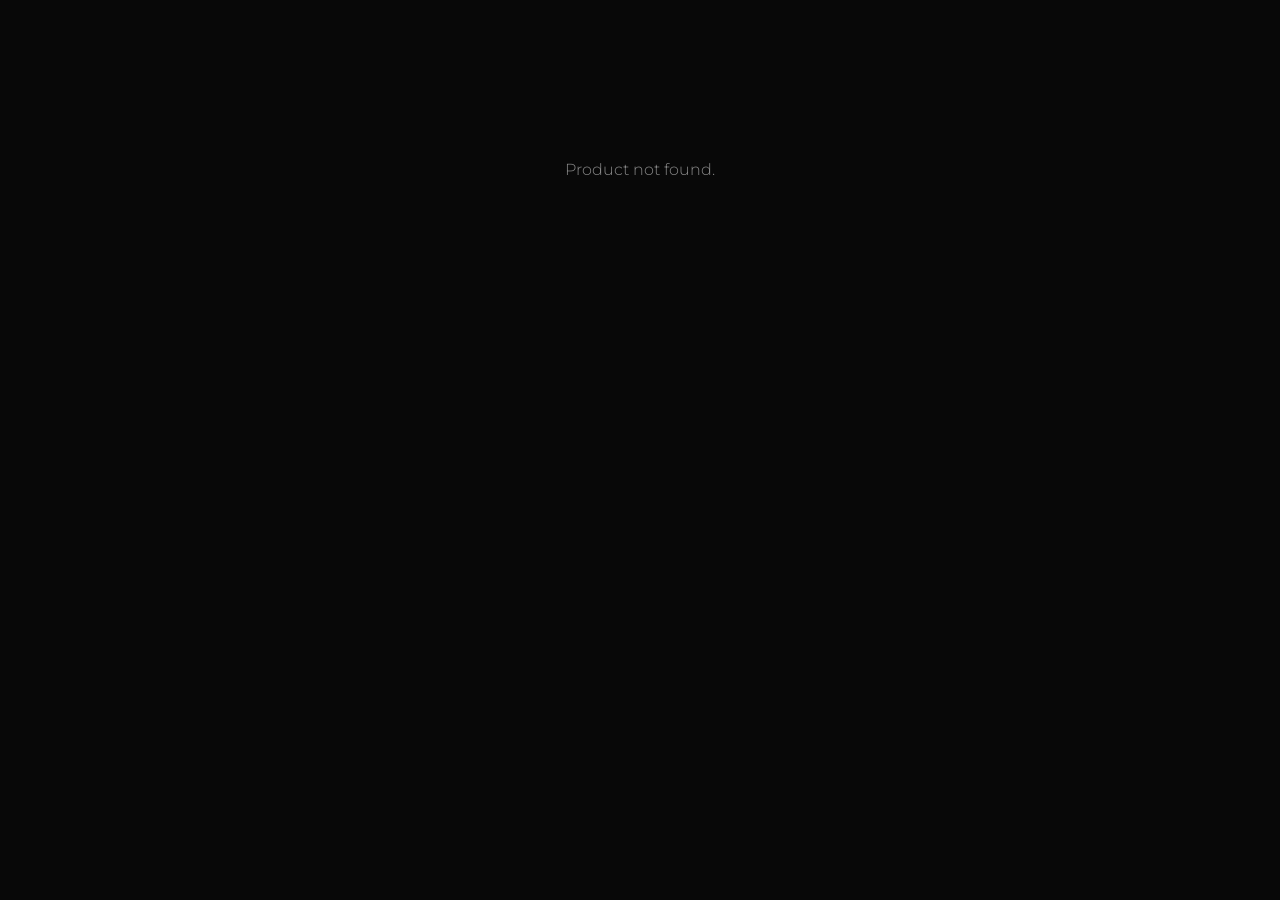
==== cart.html @ c401d579 "Initial commit: Élixir Du Lin e-commerce site" ====
<!DOCTYPE html>
<html lang="en">
<head>
  <meta charset="UTF-8" />
  <meta name="viewport" content="width=device-width, initial-scale=1.0" />
  <title>Cart — Élixir Du Lin</title>
  <link rel="stylesheet" href="css/style.css" />
</head>
<body>

  <!-- NAVBAR -->
  <nav>
    <a href="index.html" class="nav-logo">
      <svg class="logo-svg" viewBox="0 0 188 66" xmlns="http://www.w3.org/2000/svg">
        <rect x="1.5" y="1.5" width="185" height="63" fill="none" stroke="#c9a96e" stroke-width="0.7" opacity="0.6"/>
        <line x1="1.5" y1="1.5" x2="12" y2="1.5" stroke="#c9a96e" stroke-width="1.4"/>
        <line x1="1.5" y1="1.5" x2="1.5" y2="12" stroke="#c9a96e" stroke-width="1.4"/>
        <line x1="186.5" y1="1.5" x2="176" y2="1.5" stroke="#c9a96e" stroke-width="1.4"/>
        <line x1="186.5" y1="1.5" x2="186.5" y2="12" stroke="#c9a96e" stroke-width="1.4"/>
        <line x1="1.5" y1="64.5" x2="12" y2="64.5" stroke="#c9a96e" stroke-width="1.4"/>
        <line x1="1.5" y1="64.5" x2="1.5" y2="54" stroke="#c9a96e" stroke-width="1.4"/>
        <line x1="186.5" y1="64.5" x2="176" y2="64.5" stroke="#c9a96e" stroke-width="1.4"/>
        <line x1="186.5" y1="64.5" x2="186.5" y2="54" stroke="#c9a96e" stroke-width="1.4"/>
        <text font-family="Cormorant Garamond, Georgia, serif" font-weight="700" font-size="52" fill="#c9a96e" x="16" y="51">ÉDL</text>
      </svg>
    </a>

    <ul class="nav-links">
      <li><a href="index.html">Home</a></li>
      <li><a href="shop.html">Collection</a></li>
      <li><a href="index.html#about">About</a></li>
    </ul>

    <div class="nav-right">
      <a href="cart.html" class="cart-icon" aria-label="Cart">
        <svg viewBox="0 0 24 24"><path d="M6 2L3 6v14a2 2 0 002 2h14a2 2 0 002-2V6l-3-4z"/><line x1="3" y1="6" x2="21" y2="6"/><path d="M16 10a4 4 0 01-8 0"/></svg>
        <span class="cart-count">0</span>
      </a>
    </div>
  </nav>

  <!-- CART -->
  <div class="cart-page">
    <div class="cart-header">
      <p class="hero-eyebrow">Élixir Du Lin</p>
      <h1>Your Cart</h1>
    </div>
    <div class="cart-layout">
      <!-- Populated by JS -->
    </div>
  </div>

  <!-- FOOTER -->
  <footer>
    <div class="footer-top">
      <div class="footer-brand">
        <svg viewBox="0 0 188 66" xmlns="http://www.w3.org/2000/svg" width="120">
          <rect x="1.5" y="1.5" width="185" height="63" fill="none" stroke="#c9a96e" stroke-width="0.7" opacity="0.5"/>
          <line x1="1.5" y1="1.5" x2="10" y2="1.5" stroke="#c9a96e" stroke-width="1.2"/>
          <line x1="1.5" y1="1.5" x2="1.5" y2="10" stroke="#c9a96e" stroke-width="1.2"/>
          <line x1="186.5" y1="1.5" x2="178" y2="1.5" stroke="#c9a96e" stroke-width="1.2"/>
          <line x1="186.5" y1="1.5" x2="186.5" y2="10" stroke="#c9a96e" stroke-width="1.2"/>
          <line x1="1.5" y1="64.5" x2="10" y2="64.5" stroke="#c9a96e" stroke-width="1.2"/>
          <line x1="1.5" y1="64.5" x2="1.5" y2="56" stroke="#c9a96e" stroke-width="1.2"/>
          <line x1="186.5" y1="64.5" x2="178" y2="64.5" stroke="#c9a96e" stroke-width="1.2"/>
          <line x1="186.5" y1="64.5" x2="186.5" y2="56" stroke="#c9a96e" stroke-width="1.2"/>
          <text font-family="Cormorant Garamond, Georgia, serif" font-weight="700" font-size="52" fill="#c9a96e" x="16" y="51">ÉDL</text>
        </svg>
        <p>Luxury-inspired dryer sheets crafted for those who believe every detail matters.</p>
      </div>
      <div class="footer-col">
        <h4>Collection</h4>
        <ul>
          <li><a href="shop.html">All Scents</a></li>
          <li><a href="shop.html">Woody &amp; Aromatic</a></li>
          <li><a href="shop.html">Floral</a></li>
          <li><a href="shop.html">Oriental</a></li>
        </ul>
      </div>
      <div class="footer-col">
        <h4>Information</h4>
        <ul>
          <li><a href="index.html#about">Our Story</a></li>
          <li><a href="#">Ingredients</a></li>
          <li><a href="#">Sustainability</a></li>
          <li><a href="#">FAQ</a></li>
        </ul>
      </div>
      <div class="footer-col">
        <h4>Support</h4>
        <ul>
          <li><a href="#">Contact Us</a></li>
          <li><a href="#">Shipping Policy</a></li>
          <li><a href="#">Returns</a></li>
          <li><a href="#">Privacy Policy</a></li>
        </ul>
      </div>
    </div>
    <div class="footer-bottom">
      <p>&copy; 2025 Élixir Du Lin. All rights reserved.</p>
      <p>Designed with intent.</p>
    </div>
  </footer>

  <script src="js/main.js"></script>
</body>
</html>
---- css/style.css ----
@import url('https://fonts.googleapis.com/css2?family=Cormorant+Garamond:ital,wght@0,300;0,400;0,500;0,600;0,700;1,300;1,400;1,500&family=Montserrat:wght@300;400;500;600&display=swap');

*, *::before, *::after {
  box-sizing: border-box;
  margin: 0;
  padding: 0;
}

:root {
  --black:      #080808;
  --surface:    #0f0f0f;
  --card:       #141414;
  --card-hover: #1a1a1a;
  --border:     #252522;
  --gold:       #c9a96e;
  --gold-light: #e0c98a;
  --gold-dark:  #9e7840;
  --white:      #f0ede8;
  --muted:      #888880;
  --muted-2:    #4a4a46;
}

html { scroll-behavior: smooth; }

body {
  background-color: var(--black);
  color: var(--white);
  font-family: 'Montserrat', sans-serif;
  font-weight: 300;
  -webkit-font-smoothing: antialiased;
  overflow-x: hidden;
}

h1, h2, h3, h4 {
  font-family: 'Cormorant Garamond', serif;
  font-weight: 500;
  letter-spacing: 0.02em;
}

/* ========================
   NAVBAR
======================== */
nav {
  position: fixed;
  top: 0;
  left: 0;
  right: 0;
  z-index: 100;
  display: flex;
  align-items: center;
  justify-content: space-between;
  padding: 1.75rem 4rem;
  background: transparent;
  transition: background 0.4s ease, padding 0.4s ease, border-color 0.4s ease;
  border-bottom: 1px solid transparent;
}

nav.scrolled {
  background: rgba(8, 8, 8, 0.96);
  backdrop-filter: blur(16px);
  -webkit-backdrop-filter: blur(16px);
  padding: 1.1rem 4rem;
  border-bottom-color: var(--border);
}

.nav-logo {
  display: flex;
  align-items: center;
  text-decoration: none;
}

.logo-svg {
  height: 44px;
  width: auto;
  display: block;
}

.nav-links {
  display: flex;
  gap: 2.5rem;
  list-style: none;
  position: absolute;
  left: 50%;
  transform: translateX(-50%);
}

.nav-links a {
  text-decoration: none;
  color: var(--muted);
  font-size: 0.65rem;
  font-weight: 500;
  letter-spacing: 0.22em;
  text-transform: uppercase;
  transition: color 0.3s ease;
}

.nav-links a:hover,
.nav-links a.active {
  color: var(--gold);
}

.nav-right {
  display: flex;
  align-items: center;
  gap: 1.5rem;
}

.cart-icon {
  position: relative;
  cursor: pointer;
  color: var(--muted);
  transition: color 0.3s ease;
  text-decoration: none;
  display: flex;
  align-items: center;
}

.cart-icon:hover { color: var(--gold); }

.cart-icon svg {
  width: 20px;
  height: 20px;
  stroke: currentColor;
  fill: none;
  stroke-width: 1.5;
  stroke-linecap: round;
  stroke-linejoin: round;
}

.cart-count {
  position: absolute;
  top: -7px;
  right: -9px;
  background: var(--gold);
  color: var(--black);
  font-size: 0.5rem;
  font-weight: 700;
  width: 16px;
  height: 16px;
  border-radius: 50%;
  display: none;
  align-items: center;
  justify-content: center;
  font-family: 'Montserrat', sans-serif;
}

.cart-count.visible { display: flex; }

/* ========================
   HERO
======================== */
.hero {
  height: 100vh;
  display: flex;
  flex-direction: column;
  align-items: center;
  justify-content: center;
  position: relative;
  overflow: hidden;
  text-align: center;
}

.hero-bg {
  position: absolute;
  inset: 0;
  background:
    radial-gradient(ellipse at 15% 50%, rgba(201, 169, 110, 0.07) 0%, transparent 55%),
    radial-gradient(ellipse at 85% 20%, rgba(201, 169, 110, 0.05) 0%, transparent 50%),
    radial-gradient(ellipse at 50% 95%, rgba(201, 169, 110, 0.04) 0%, transparent 55%);
  animation: breathe 10s ease-in-out infinite alternate;
}

@keyframes breathe {
  from { opacity: 0.5; }
  to   { opacity: 1; }
}

.hero-line-top,
.hero-line-bottom {
  position: absolute;
  left: 50%;
  transform: translateX(-50%);
  width: 1px;
  opacity: 0.25;
}

.hero-line-top {
  top: 0;
  height: 28%;
  background: linear-gradient(to bottom, transparent, var(--gold));
}

.hero-line-bottom {
  bottom: 0;
  height: 28%;
  background: linear-gradient(to top, transparent, var(--gold));
}

.hero-content {
  position: relative;
  z-index: 2;
  max-width: 900px;
  padding: 0 2rem;
}

.hero-eyebrow {
  font-size: 0.6rem;
  letter-spacing: 0.45em;
  text-transform: uppercase;
  color: var(--gold);
  margin-bottom: 2.5rem;
  font-family: 'Montserrat', sans-serif;
  font-weight: 400;
}

.hero-title {
  font-family: 'Cormorant Garamond', serif;
  font-size: clamp(4.5rem, 11vw, 9rem);
  font-weight: 300;
  line-height: 0.88;
  letter-spacing: -0.01em;
  margin-bottom: 2.5rem;
  color: var(--white);
}

.hero-title em {
  display: block;
  font-style: italic;
  color: var(--gold);
  font-weight: 300;
}

.hero-divider {
  width: 50px;
  height: 1px;
  background: var(--gold);
  margin: 0 auto 2.5rem;
  opacity: 0.5;
}

.hero-subtitle {
  font-size: 0.68rem;
  letter-spacing: 0.28em;
  text-transform: uppercase;
  color: var(--muted);
  margin-bottom: 3rem;
  line-height: 2.2;
}

.btn-primary {
  display: inline-block;
  padding: 1rem 3.5rem;
  border: 1px solid var(--gold);
  color: var(--gold);
  text-decoration: none;
  font-size: 0.6rem;
  letter-spacing: 0.32em;
  text-transform: uppercase;
  font-family: 'Montserrat', sans-serif;
  font-weight: 500;
  transition: color 0.4s ease;
  position: relative;
  overflow: hidden;
}

.btn-primary::before {
  content: '';
  position: absolute;
  inset: 0;
  background: var(--gold);
  transform: translateX(-101%);
  transition: transform 0.4s ease;
  z-index: 0;
}

.btn-primary:hover { color: var(--black); }
.btn-primary:hover::before { transform: translateX(0); }

.btn-primary span,
.btn-secondary span {
  position: relative;
  z-index: 1;
}

.btn-secondary {
  display: inline-block;
  padding: 1rem 3.5rem;
  background: var(--gold);
  color: var(--black);
  text-decoration: none;
  font-size: 0.6rem;
  letter-spacing: 0.32em;
  text-transform: uppercase;
  font-family: 'Montserrat', sans-serif;
  font-weight: 600;
  transition: background 0.3s ease;
  position: relative;
  overflow: hidden;
}

.btn-secondary:hover { background: var(--gold-light); }

.hero-scroll {
  position: absolute;
  bottom: 2.5rem;
  left: 50%;
  transform: translateX(-50%);
  display: flex;
  flex-direction: column;
  align-items: center;
  gap: 0.75rem;
  color: var(--muted-2);
  font-size: 0.55rem;
  letter-spacing: 0.3em;
  text-transform: uppercase;
}

.hero-scroll-line {
  width: 1px;
  height: 36px;
  background: linear-gradient(to bottom, var(--muted-2), transparent);
  animation: scrollDown 2.2s ease-in-out infinite;
}

@keyframes scrollDown {
  0%, 100% { transform: scaleY(1); opacity: 1; }
  50%       { transform: scaleY(0.4); opacity: 0.2; }
}

/* ========================
   MARQUEE STRIP
======================== */
.marquee-section {
  padding: 2rem 0;
  border-top: 1px solid var(--border);
  border-bottom: 1px solid var(--border);
  overflow: hidden;
  background: var(--surface);
}

.marquee-track {
  display: flex;
  animation: marquee 24s linear infinite;
  width: max-content;
}

.marquee-item {
  display: flex;
  align-items: center;
  gap: 3rem;
  padding: 0 3rem;
  font-family: 'Cormorant Garamond', serif;
  font-size: 0.72rem;
  letter-spacing: 0.38em;
  text-transform: uppercase;
  color: var(--muted-2);
  white-space: nowrap;
}

.marquee-dot {
  color: var(--gold);
  font-size: 0.4rem;
  flex-shrink: 0;
}

@keyframes marquee {
  from { transform: translateX(0); }
  to   { transform: translateX(-50%); }
}

/* ========================
   SECTIONS
======================== */
section { padding: 8rem 4rem; }

.section-header {
  text-align: center;
  margin-bottom: 5rem;
}

.section-eyebrow {
  display: block;
  font-size: 0.6rem;
  letter-spacing: 0.42em;
  text-transform: uppercase;
  color: var(--gold);
  margin-bottom: 1.5rem;
  font-family: 'Montserrat', sans-serif;
}

.section-title {
  font-family: 'Cormorant Garamond', serif;
  font-size: clamp(2.5rem, 5vw, 4rem);
  font-weight: 400;
  color: var(--white);
  line-height: 1.1;
  margin-bottom: 1.5rem;
}

.section-subtitle {
  color: var(--muted);
  font-size: 0.75rem;
  line-height: 2.2;
  max-width: 480px;
  margin: 0 auto;
  letter-spacing: 0.04em;
}

/* ========================
   PRODUCT GRID
======================== */
.products-grid {
  display: grid;
  grid-template-columns: repeat(auto-fill, minmax(300px, 1fr));
  gap: 2px;
  max-width: 1400px;
  margin: 0 auto;
}

.product-card {
  background: var(--card);
  cursor: pointer;
  transition: background 0.4s ease;
  position: relative;
  overflow: hidden;
  text-decoration: none;
  color: inherit;
  display: block;
}

.product-card:hover { background: var(--card-hover); }
.product-card:hover .product-img-inner { transform: scale(1.04); }
.product-card:hover .product-img-overlay { opacity: 1; }

.product-img {
  aspect-ratio: 4/5;
  overflow: hidden;
  position: relative;
  background: var(--card);
}

.product-img-inner {
  width: 100%;
  height: 100%;
  display: flex;
  align-items: center;
  justify-content: center;
  transition: transform 0.7s ease;
  background: linear-gradient(145deg, #121212 0%, #1c1c1c 100%);
  flex-direction: column;
  gap: 1.25rem;
}

.product-img-overlay {
  position: absolute;
  inset: 0;
  background: rgba(201, 169, 110, 0.05);
  opacity: 0;
  transition: opacity 0.4s ease;
}

.placeholder-monogram {
  font-family: 'Cormorant Garamond', serif;
  font-size: 7rem;
  font-weight: 300;
  color: var(--gold);
  opacity: 0.18;
  line-height: 1;
  user-select: none;
}

.placeholder-scent {
  font-size: 0.55rem;
  letter-spacing: 0.35em;
  text-transform: uppercase;
  color: var(--muted-2);
}

.product-info {
  padding: 1.75rem 2rem;
  border-top: 1px solid var(--border);
}

.product-name {
  font-family: 'Cormorant Garamond', serif;
  font-size: 1.5rem;
  font-weight: 500;
  color: var(--white);
  margin-bottom: 0.3rem;
}

.product-tagline {
  font-size: 0.58rem;
  letter-spacing: 0.22em;
  text-transform: uppercase;
  color: var(--gold);
  margin-bottom: 1.2rem;
  opacity: 0.75;
}

.product-meta {
  display: flex;
  align-items: baseline;
  justify-content: space-between;
}

.product-price {
  font-family: 'Cormorant Garamond', serif;
  font-size: 1.25rem;
  color: var(--white);
  font-weight: 400;
}

.product-sheets {
  font-size: 0.55rem;
  letter-spacing: 0.18em;
  text-transform: uppercase;
  color: var(--muted-2);
}

/* ========================
   BRAND STORY SECTION
======================== */
.brand-section {
  display: grid;
  grid-template-columns: 1fr 1fr;
  gap: 7rem;
  align-items: center;
  max-width: 1280px;
  margin: 0 auto;
}

.brand-text .section-eyebrow { text-align: left; }

.brand-text h2 {
  font-size: clamp(2.5rem, 4vw, 3.8rem);
  font-weight: 400;
  line-height: 1.12;
  margin-bottom: 2rem;
}

.brand-text h2 em {
  color: var(--gold);
  font-style: italic;
}

.brand-text p {
  font-size: 0.78rem;
  line-height: 2.3;
  color: var(--muted);
  margin-bottom: 1.75rem;
  letter-spacing: 0.03em;
}

.brand-visual {
  aspect-ratio: 3/4;
  background: var(--card);
  border: 1px solid var(--border);
  display: flex;
  align-items: center;
  justify-content: center;
  position: relative;
  overflow: hidden;
}

.brand-visual-bg {
  position: absolute;
  inset: 0;
  display: flex;
  align-items: center;
  justify-content: center;
  font-family: 'Cormorant Garamond', serif;
  font-size: 20rem;
  font-weight: 300;
  color: var(--gold);
  opacity: 0.04;
  user-select: none;
  line-height: 1;
}

.brand-visual-content {
  position: relative;
  z-index: 2;
  text-align: center;
  padding: 3rem;
}

.brand-visual-content .brand-logo-large {
  margin-bottom: 2rem;
}

.brand-stats {
  display: grid;
  grid-template-columns: repeat(3, 1fr);
  gap: 2rem;
  margin-top: 3rem;
  padding-top: 2.5rem;
  border-top: 1px solid var(--border);
}

.stat-number {
  display: block;
  font-family: 'Cormorant Garamond', serif;
  font-size: 2.5rem;
  font-weight: 300;
  color: var(--gold);
  line-height: 1;
  margin-bottom: 0.5rem;
}

.stat-label {
  font-size: 0.58rem;
  letter-spacing: 0.22em;
  text-transform: uppercase;
  color: var(--muted-2);
}

/* ========================
   FOOTER
======================== */
footer {
  border-top: 1px solid var(--border);
  padding: 6rem 4rem 3rem;
  background: var(--surface);
}

.footer-top {
  display: grid;
  grid-template-columns: 2fr 1fr 1fr 1fr;
  gap: 4rem;
  margin-bottom: 4rem;
  padding-bottom: 4rem;
  border-bottom: 1px solid var(--border);
}

.footer-brand p {
  font-size: 0.72rem;
  line-height: 2.1;
  color: var(--muted);
  margin-top: 1.5rem;
  max-width: 260px;
}

.footer-col h4 {
  font-family: 'Cormorant Garamond', serif;
  font-size: 0.85rem;
  letter-spacing: 0.22em;
  text-transform: uppercase;
  color: var(--white);
  margin-bottom: 1.75rem;
  font-weight: 500;
}

.footer-col ul {
  list-style: none;
  display: flex;
  flex-direction: column;
  gap: 0.9rem;
}

.footer-col ul a {
  text-decoration: none;
  color: var(--muted);
  font-size: 0.7rem;
  letter-spacing: 0.06em;
  transition: color 0.3s ease;
}

.footer-col ul a:hover { color: var(--gold); }

.footer-bottom {
  display: flex;
  align-items: center;
  justify-content: space-between;
}

.footer-bottom p,
.footer-bottom a {
  font-size: 0.62rem;
  letter-spacing: 0.1em;
  color: var(--muted-2);
  text-decoration: none;
}

.footer-bottom a:hover { color: var(--gold); }

/* ========================
   SHOP PAGE
======================== */
.page-hero {
  padding-top: 13rem;
  padding-bottom: 5rem;
  text-align: center;
  padding-left: 4rem;
  padding-right: 4rem;
  border-bottom: 1px solid var(--border);
}

.page-hero .hero-eyebrow { margin-bottom: 1.5rem; }

.page-hero h1 {
  font-size: clamp(3.5rem, 7vw, 6rem);
  font-weight: 300;
  line-height: 1;
  margin-bottom: 1.5rem;
}

.page-hero p {
  font-size: 0.75rem;
  color: var(--muted);
  letter-spacing: 0.06em;
  line-height: 2;
  max-width: 500px;
  margin: 0 auto;
}

.shop-filters {
  display: flex;
  align-items: center;
  justify-content: center;
  gap: 0.5rem;
  flex-wrap: wrap;
  padding: 2rem 4rem;
  border-bottom: 1px solid var(--border);
}

.filter-btn {
  padding: 0.55rem 1.5rem;
  border: 1px solid var(--border);
  background: transparent;
  color: var(--muted);
  font-size: 0.58rem;
  letter-spacing: 0.22em;
  text-transform: uppercase;
  font-family: 'Montserrat', sans-serif;
  cursor: pointer;
  transition: all 0.3s ease;
}

.filter-btn:hover,
.filter-btn.active {
  border-color: var(--gold);
  color: var(--gold);
}

.shop-grid-section { padding: 3rem 4rem 8rem; }

.shop-grid {
  display: grid;
  grid-template-columns: repeat(auto-fill, minmax(290px, 1fr));
  gap: 2px;
  max-width: 1400px;
  margin: 0 auto;
}

/* ========================
   PRODUCT DETAIL PAGE
======================== */
.product-page {
  padding: 11rem 4rem 8rem;
  min-height: 100vh;
}

.product-layout {
  display: grid;
  grid-template-columns: 1fr 1fr;
  gap: 7rem;
  max-width: 1200px;
  margin: 0 auto;
}

.product-gallery {
  aspect-ratio: 3/4;
  background: var(--card);
  border: 1px solid var(--border);
  display: flex;
  align-items: center;
  justify-content: center;
  position: relative;
  overflow: hidden;
}

.gallery-bg-monogram {
  position: absolute;
  font-family: 'Cormorant Garamond', serif;
  font-size: 22rem;
  font-weight: 300;
  color: var(--gold);
  opacity: 0.06;
  user-select: none;
  line-height: 1;
}

.gallery-center {
  position: relative;
  z-index: 2;
  text-align: center;
}

.gallery-center .product-name {
  font-size: 3.5rem;
  opacity: 0.25;
  color: var(--gold);
}

.product-detail { padding: 1rem 0; }

.product-detail .product-name {
  font-size: clamp(2.8rem, 4vw, 3.8rem);
  font-weight: 400;
  margin-bottom: 0.4rem;
}

.product-detail .product-tagline {
  font-size: 0.6rem;
  letter-spacing: 0.28em;
  margin-bottom: 2rem;
}

.product-detail .product-price {
  font-size: 2rem;
  display: block;
  margin-bottom: 0.4rem;
}

.per-box {
  font-size: 0.6rem;
  letter-spacing: 0.18em;
  text-transform: uppercase;
  color: var(--muted-2);
  display: block;
  margin-bottom: 2.5rem;
}

.detail-divider {
  width: 100%;
  height: 1px;
  background: var(--border);
  margin: 2rem 0;
}

.product-description {
  font-size: 0.78rem;
  line-height: 2.3;
  color: var(--muted);
  margin-bottom: 2.5rem;
  letter-spacing: 0.03em;
}

.scent-notes { margin-bottom: 2.5rem; }

.scent-notes-label {
  font-size: 0.58rem;
  letter-spacing: 0.3em;
  text-transform: uppercase;
  color: var(--gold);
  margin-bottom: 1rem;
  display: block;
  font-family: 'Montserrat', sans-serif;
}

.notes-grid {
  display: grid;
  grid-template-columns: repeat(3, 1fr);
  gap: 1px;
  background: var(--border);
}

.note-item {
  background: var(--card);
  padding: 1.1rem;
  text-align: center;
}

.note-type {
  font-size: 0.52rem;
  letter-spacing: 0.22em;
  text-transform: uppercase;
  color: var(--muted-2);
  display: block;
  margin-bottom: 0.5rem;
}

.note-value {
  font-family: 'Cormorant Garamond', serif;
  font-size: 0.9rem;
  color: var(--white);
}

.qty-row {
  display: flex;
  align-items: center;
  gap: 1.5rem;
  margin-bottom: 1.25rem;
}

.qty-label {
  font-size: 0.6rem;
  letter-spacing: 0.2em;
  text-transform: uppercase;
  color: var(--muted);
}

.qty-control {
  display: flex;
  align-items: center;
  border: 1px solid var(--border);
}

.qty-btn {
  width: 44px;
  height: 44px;
  background: var(--card);
  border: none;
  color: var(--white);
  font-size: 1.1rem;
  cursor: pointer;
  display: flex;
  align-items: center;
  justify-content: center;
  transition: background 0.3s;
  font-family: 'Montserrat', sans-serif;
  line-height: 1;
}

.qty-btn:hover { background: var(--card-hover); }

.qty-num {
  width: 56px;
  height: 44px;
  display: flex;
  align-items: center;
  justify-content: center;
  font-family: 'Cormorant Garamond', serif;
  font-size: 1.2rem;
  border-left: 1px solid var(--border);
  border-right: 1px solid var(--border);
}

.add-to-cart-btn {
  width: 100%;
  padding: 1.1rem;
  background: transparent;
  border: 1px solid var(--gold);
  color: var(--gold);
  font-family: 'Montserrat', sans-serif;
  font-size: 0.6rem;
  letter-spacing: 0.32em;
  text-transform: uppercase;
  cursor: pointer;
  transition: color 0.4s ease;
  position: relative;
  overflow: hidden;
  margin-bottom: 0.75rem;
}

.add-to-cart-btn::before {
  content: '';
  position: absolute;
  inset: 0;
  background: var(--gold);
  transform: translateX(-101%);
  transition: transform 0.4s ease;
  z-index: 0;
}

.add-to-cart-btn:hover { color: var(--black); }
.add-to-cart-btn:hover::before { transform: translateX(0); }
.add-to-cart-btn span { position: relative; z-index: 1; }

/* ========================
   CART PAGE
======================== */
.cart-page {
  padding: 11rem 4rem 8rem;
  min-height: 100vh;
}

.cart-page h1 {
  font-size: clamp(2.5rem, 5vw, 4rem);
  font-weight: 300;
  margin-bottom: 0.5rem;
}

.cart-page .hero-eyebrow {
  display: block;
  margin-bottom: 1rem;
}

.cart-header {
  max-width: 1200px;
  margin: 0 auto 4rem;
  padding-bottom: 2.5rem;
  border-bottom: 1px solid var(--border);
}

.cart-layout {
  display: grid;
  grid-template-columns: 1fr 360px;
  gap: 4rem;
  max-width: 1200px;
  margin: 0 auto;
  align-items: start;
}

.cart-item {
  display: grid;
  grid-template-columns: 110px 1fr auto;
  gap: 2rem;
  padding: 2rem 0;
  border-bottom: 1px solid var(--border);
  align-items: center;
}

.cart-item-img {
  aspect-ratio: 3/4;
  background: var(--card);
  border: 1px solid var(--border);
  display: flex;
  align-items: center;
  justify-content: center;
}

.cart-item-img .mini-mono {
  font-family: 'Cormorant Garamond', serif;
  font-size: 2.5rem;
  color: var(--gold);
  opacity: 0.3;
}

.cart-item-details h3 {
  font-family: 'Cormorant Garamond', serif;
  font-size: 1.5rem;
  font-weight: 500;
  margin-bottom: 0.3rem;
}

.cart-item-details .item-tagline {
  font-size: 0.58rem;
  letter-spacing: 0.2em;
  text-transform: uppercase;
  color: var(--gold);
  margin-bottom: 1.25rem;
  display: block;
  opacity: 0.75;
}

.cart-item-qty {
  display: flex;
  align-items: center;
  border: 1px solid var(--border);
  width: fit-content;
}

.cart-item-qty .qty-btn {
  width: 36px;
  height: 36px;
  font-size: 1rem;
}

.cart-item-qty .qty-num {
  width: 46px;
  height: 36px;
  font-size: 1rem;
}

.item-remove {
  background: none;
  border: none;
  color: var(--muted-2);
  font-size: 0.58rem;
  letter-spacing: 0.15em;
  text-transform: uppercase;
  cursor: pointer;
  margin-top: 0.75rem;
  font-family: 'Montserrat', sans-serif;
  transition: color 0.3s;
  padding: 0;
}

.item-remove:hover { color: #c0392b; }

.item-price {
  font-family: 'Cormorant Garamond', serif;
  font-size: 1.4rem;
  color: var(--white);
  text-align: right;
  white-space: nowrap;
}

.cart-summary {
  background: var(--card);
  border: 1px solid var(--border);
  padding: 2.5rem;
  position: sticky;
  top: 8rem;
}

.cart-summary h3 {
  font-size: 1.15rem;
  letter-spacing: 0.12em;
  margin-bottom: 2rem;
  padding-bottom: 1.5rem;
  border-bottom: 1px solid var(--border);
}

.summary-row {
  display: flex;
  justify-content: space-between;
  margin-bottom: 1rem;
  font-size: 0.72rem;
  color: var(--muted);
  letter-spacing: 0.05em;
}

.summary-row.total {
  font-family: 'Cormorant Garamond', serif;
  font-size: 1.5rem;
  color: var(--white);
  margin-top: 1.5rem;
  padding-top: 1.5rem;
  border-top: 1px solid var(--border);
  margin-bottom: 2rem;
  font-weight: 400;
}

.checkout-note {
  font-size: 0.58rem;
  color: var(--muted-2);
  letter-spacing: 0.06em;
  text-align: center;
  margin-top: 1rem;
  line-height: 2;
}

.empty-cart-state {
  text-align: center;
  padding: 8rem 2rem;
  grid-column: 1 / -1;
}

.empty-cart-state h2 {
  font-size: 3rem;
  font-weight: 300;
  color: var(--muted-2);
  margin-bottom: 1rem;
}

.empty-cart-state p {
  color: var(--muted-2);
  font-size: 0.72rem;
  margin-bottom: 2.5rem;
  letter-spacing: 0.05em;
}

/* ========================
   TOAST
======================== */
.toast {
  position: fixed;
  bottom: 2.5rem;
  right: 2.5rem;
  background: var(--card);
  border: 1px solid var(--border);
  border-left: 2px solid var(--gold);
  padding: 1.25rem 1.75rem;
  z-index: 999;
  transform: translateY(120px);
  opacity: 0;
  transition: all 0.4s cubic-bezier(0.16, 1, 0.3, 1);
  max-width: 300px;
  pointer-events: none;
}

.toast.show {
  transform: translateY(0);
  opacity: 1;
}

.toast-name {
  font-family: 'Cormorant Garamond', serif;
  font-size: 1.15rem;
  color: var(--white);
  display: block;
  margin-bottom: 0.3rem;
}

.toast-msg {
  font-size: 0.58rem;
  letter-spacing: 0.18em;
  text-transform: uppercase;
  color: var(--gold);
}

/* ========================
   RELATED PRODUCTS
======================== */
.related-section {
  padding: 6rem 4rem;
  border-top: 1px solid var(--border);
  background: var(--surface);
}

.related-section .section-header { margin-bottom: 3rem; }

/* ========================
   RESPONSIVE
======================== */
@media (max-width: 1024px) {
  nav          { padding: 1.5rem 2rem; }
  nav.scrolled { padding: 1rem 2rem; }
  section      { padding: 5rem 2rem; }
  .brand-section    { grid-template-columns: 1fr; gap: 3rem; }
  .footer-top       { grid-template-columns: 1fr 1fr; gap: 2rem; }
  .product-layout   { grid-template-columns: 1fr; gap: 3rem; }
  .cart-layout      { grid-template-columns: 1fr; }
  .cart-summary     { position: static; }
  .shop-grid-section { padding: 2rem 2rem 6rem; }
  .product-page     { padding: 10rem 2rem 6rem; }
  .cart-page        { padding: 10rem 2rem 6rem; }
  .page-hero        { padding: 12rem 2rem 4rem; }
}

@media (max-width: 768px) {
  .nav-links         { display: none; }
  .products-grid     { grid-template-columns: 1fr 1fr; }
  .shop-grid         { grid-template-columns: 1fr 1fr; }
  .footer-top        { grid-template-columns: 1fr; }
  .notes-grid        { grid-template-columns: 1fr; }
  .cart-item         { grid-template-columns: 80px 1fr; }
  .item-price        { grid-column: 2; text-align: left; }
  .brand-section     { padding: 4rem 2rem; }
}

@media (max-width: 480px) {
  .products-grid { grid-template-columns: 1fr; }
  .shop-grid     { grid-template-columns: 1fr; }
  .hero-title    { font-size: 3.5rem; }
}
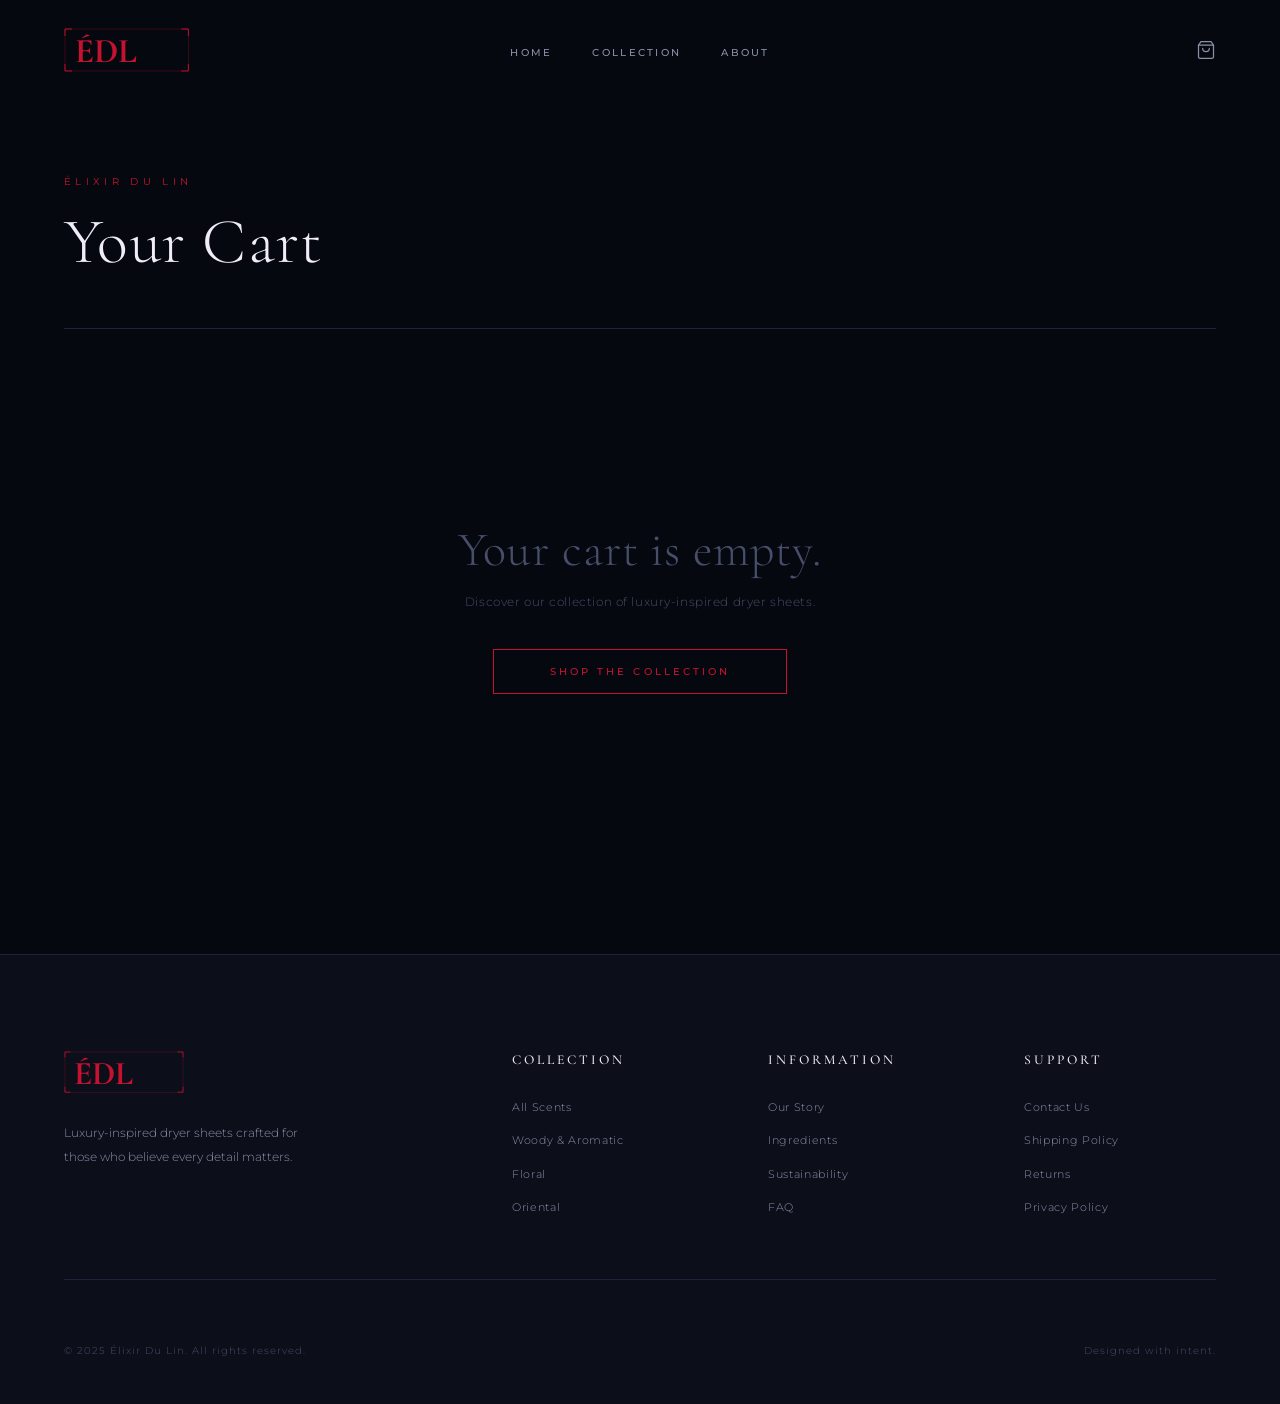
==== commit 55d93d40: "Restyle: red/blue/white luxury palette, navy-black backgrounds" ====
--- a/cart.html
+++ b/cart.html
@@ -12,16 +12,16 @@
   <nav>
     <a href="index.html" class="nav-logo">
       <svg class="logo-svg" viewBox="0 0 188 66" xmlns="http://www.w3.org/2000/svg">
-        <rect x="1.5" y="1.5" width="185" height="63" fill="none" stroke="#c9a96e" stroke-width="0.7" opacity="0.6"/>
-        <line x1="1.5" y1="1.5" x2="12" y2="1.5" stroke="#c9a96e" stroke-width="1.4"/>
-        <line x1="1.5" y1="1.5" x2="1.5" y2="12" stroke="#c9a96e" stroke-width="1.4"/>
-        <line x1="186.5" y1="1.5" x2="176" y2="1.5" stroke="#c9a96e" stroke-width="1.4"/>
-        <line x1="186.5" y1="1.5" x2="186.5" y2="12" stroke="#c9a96e" stroke-width="1.4"/>
-        <line x1="1.5" y1="64.5" x2="12" y2="64.5" stroke="#c9a96e" stroke-width="1.4"/>
-        <line x1="1.5" y1="64.5" x2="1.5" y2="54" stroke="#c9a96e" stroke-width="1.4"/>
-        <line x1="186.5" y1="64.5" x2="176" y2="64.5" stroke="#c9a96e" stroke-width="1.4"/>
-        <line x1="186.5" y1="64.5" x2="186.5" y2="54" stroke="#c9a96e" stroke-width="1.4"/>
-        <text font-family="Cormorant Garamond, Georgia, serif" font-weight="700" font-size="52" fill="#c9a96e" x="16" y="51">ÉDL</text>
+        <rect x="1.5" y="1.5" width="185" height="63" fill="none" stroke="#C41230" stroke-width="0.7" opacity="0.6"/>
+        <line x1="1.5" y1="1.5" x2="12" y2="1.5" stroke="#C41230" stroke-width="1.4"/>
+        <line x1="1.5" y1="1.5" x2="1.5" y2="12" stroke="#C41230" stroke-width="1.4"/>
+        <line x1="186.5" y1="1.5" x2="176" y2="1.5" stroke="#C41230" stroke-width="1.4"/>
+        <line x1="186.5" y1="1.5" x2="186.5" y2="12" stroke="#C41230" stroke-width="1.4"/>
+        <line x1="1.5" y1="64.5" x2="12" y2="64.5" stroke="#C41230" stroke-width="1.4"/>
+        <line x1="1.5" y1="64.5" x2="1.5" y2="54" stroke="#C41230" stroke-width="1.4"/>
+        <line x1="186.5" y1="64.5" x2="176" y2="64.5" stroke="#C41230" stroke-width="1.4"/>
+        <line x1="186.5" y1="64.5" x2="186.5" y2="54" stroke="#C41230" stroke-width="1.4"/>
+        <text font-family="Cormorant Garamond, Georgia, serif" font-weight="700" font-size="52" fill="#C41230" x="16" y="51">ÉDL</text>
       </svg>
     </a>
 
@@ -55,16 +55,16 @@
     <div class="footer-top">
       <div class="footer-brand">
         <svg viewBox="0 0 188 66" xmlns="http://www.w3.org/2000/svg" width="120">
-          <rect x="1.5" y="1.5" width="185" height="63" fill="none" stroke="#c9a96e" stroke-width="0.7" opacity="0.5"/>
-          <line x1="1.5" y1="1.5" x2="10" y2="1.5" stroke="#c9a96e" stroke-width="1.2"/>
-          <line x1="1.5" y1="1.5" x2="1.5" y2="10" stroke="#c9a96e" stroke-width="1.2"/>
-          <line x1="186.5" y1="1.5" x2="178" y2="1.5" stroke="#c9a96e" stroke-width="1.2"/>
-          <line x1="186.5" y1="1.5" x2="186.5" y2="10" stroke="#c9a96e" stroke-width="1.2"/>
-          <line x1="1.5" y1="64.5" x2="10" y2="64.5" stroke="#c9a96e" stroke-width="1.2"/>
-          <line x1="1.5" y1="64.5" x2="1.5" y2="56" stroke="#c9a96e" stroke-width="1.2"/>
-          <line x1="186.5" y1="64.5" x2="178" y2="64.5" stroke="#c9a96e" stroke-width="1.2"/>
-          <line x1="186.5" y1="64.5" x2="186.5" y2="56" stroke="#c9a96e" stroke-width="1.2"/>
-          <text font-family="Cormorant Garamond, Georgia, serif" font-weight="700" font-size="52" fill="#c9a96e" x="16" y="51">ÉDL</text>
+          <rect x="1.5" y="1.5" width="185" height="63" fill="none" stroke="#C41230" stroke-width="0.7" opacity="0.5"/>
+          <line x1="1.5" y1="1.5" x2="10" y2="1.5" stroke="#C41230" stroke-width="1.2"/>
+          <line x1="1.5" y1="1.5" x2="1.5" y2="10" stroke="#C41230" stroke-width="1.2"/>
+          <line x1="186.5" y1="1.5" x2="178" y2="1.5" stroke="#C41230" stroke-width="1.2"/>
+          <line x1="186.5" y1="1.5" x2="186.5" y2="10" stroke="#C41230" stroke-width="1.2"/>
+          <line x1="1.5" y1="64.5" x2="10" y2="64.5" stroke="#C41230" stroke-width="1.2"/>
+          <line x1="1.5" y1="64.5" x2="1.5" y2="56" stroke="#C41230" stroke-width="1.2"/>
+          <line x1="186.5" y1="64.5" x2="178" y2="64.5" stroke="#C41230" stroke-width="1.2"/>
+          <line x1="186.5" y1="64.5" x2="186.5" y2="56" stroke="#C41230" stroke-width="1.2"/>
+          <text font-family="Cormorant Garamond, Georgia, serif" font-weight="700" font-size="52" fill="#C41230" x="16" y="51">ÉDL</text>
         </svg>
         <p>Luxury-inspired dryer sheets crafted for those who believe every detail matters.</p>
       </div>
--- a/css/style.css
+++ b/css/style.css
@@ -7,17 +7,18 @@
 }
 
 :root {
-  --black:      #080808;
-  --surface:    #0f0f0f;
-  --card:       #141414;
-  --card-hover: #1a1a1a;
-  --border:     #252522;
-  --gold:       #c9a96e;
-  --gold-light: #e0c98a;
-  --gold-dark:  #9e7840;
-  --white:      #f0ede8;
-  --muted:      #888880;
-  --muted-2:    #4a4a46;
+  --black:      #06080F;
+  --surface:    #0C0E1A;
+  --card:       #111325;
+  --card-hover: #181B2E;
+  --border:     #1E2240;
+  --gold:       #C41230;
+  --gold-light: #E8163A;
+  --gold-dark:  #8F0D22;
+  --blue:       #0A2D6E;
+  --white:      #F0EDF8;
+  --muted:      #8890A8;
+  --muted-2:    #464E6A;
 }
 
 html { scroll-behavior: smooth; }
@@ -164,9 +165,9 @@
   position: absolute;
   inset: 0;
   background:
-    radial-gradient(ellipse at 15% 50%, rgba(201, 169, 110, 0.07) 0%, transparent 55%),
-    radial-gradient(ellipse at 85% 20%, rgba(201, 169, 110, 0.05) 0%, transparent 50%),
-    radial-gradient(ellipse at 50% 95%, rgba(201, 169, 110, 0.04) 0%, transparent 55%);
+    radial-gradient(ellipse at 15% 50%, rgba(196, 18, 48, 0.10) 0%, transparent 55%),
+    radial-gradient(ellipse at 85% 20%, rgba(10, 45, 110, 0.12) 0%, transparent 50%),
+    radial-gradient(ellipse at 50% 95%, rgba(196, 18, 48, 0.06) 0%, transparent 55%);
   animation: breathe 10s ease-in-out infinite alternate;
 }
 
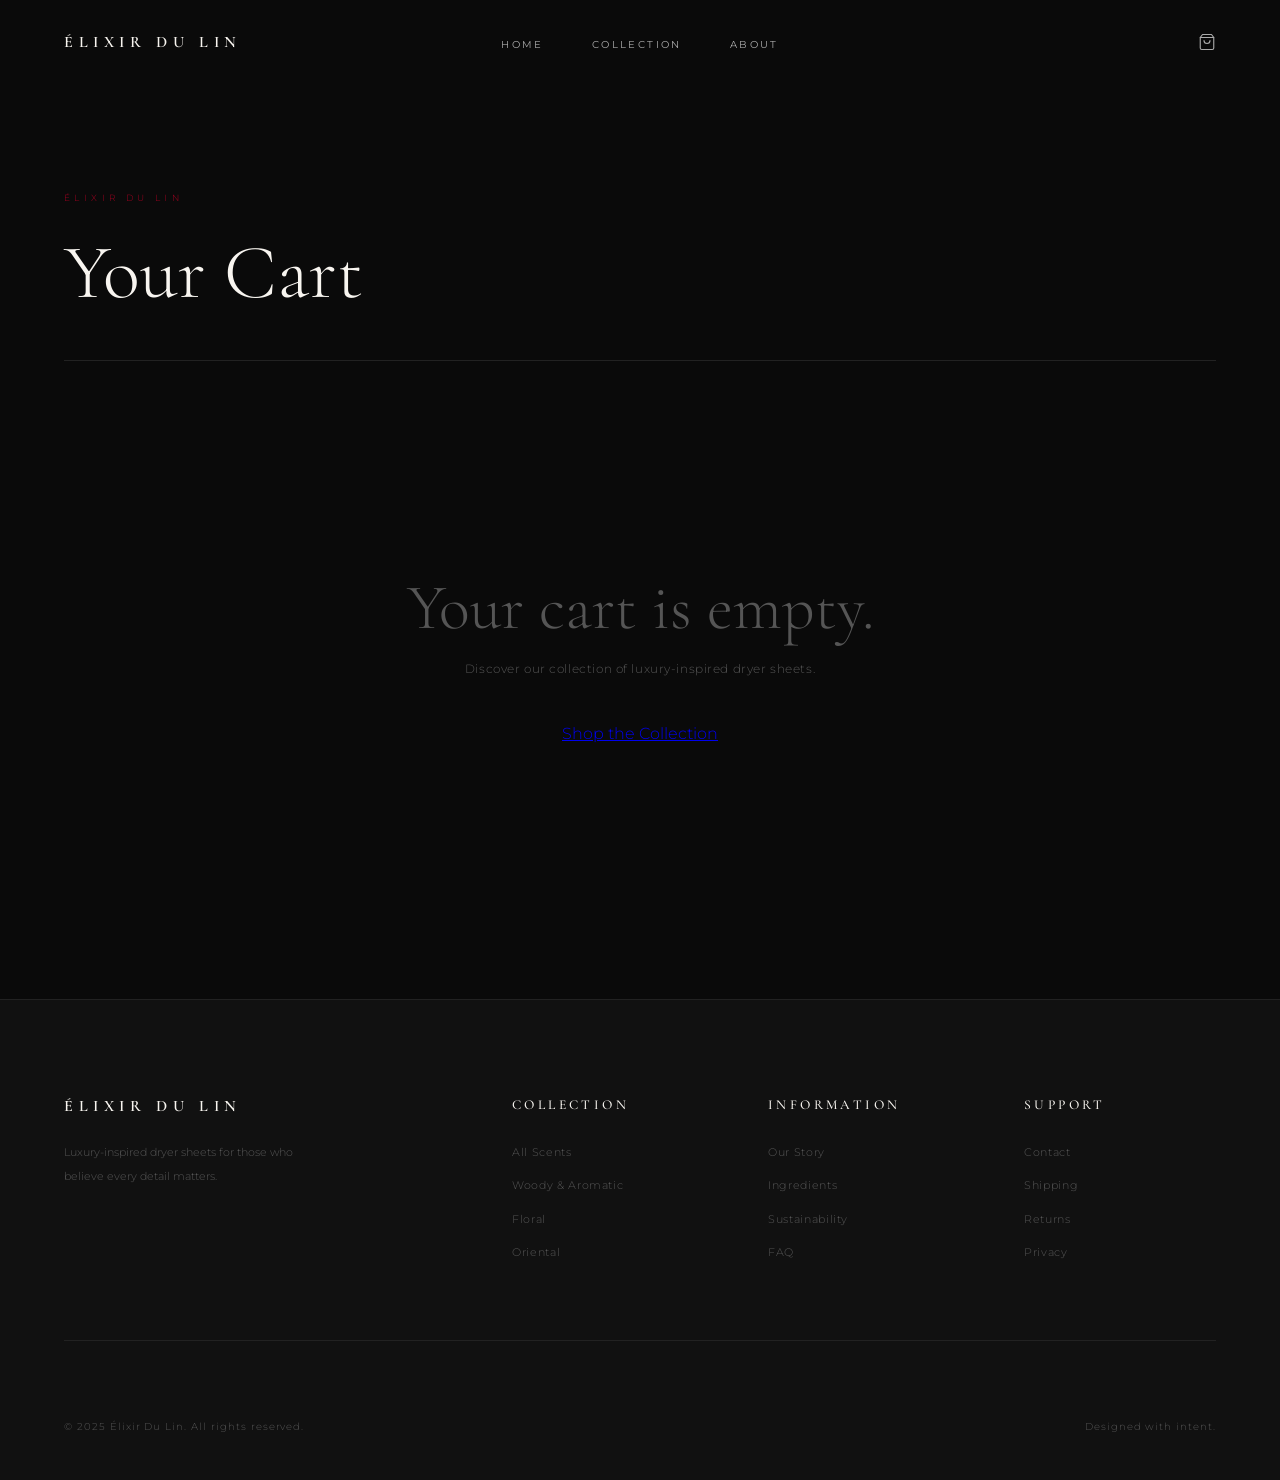
==== commit ef2b3cd0: "Full luxury redesign: YSL/Dior/Chanel inspired, scroll reveal, clean typography" ====
--- a/cart.html
+++ b/cart.html
@@ -8,65 +8,34 @@
 </head>
 <body>
 
-  <!-- NAVBAR -->
   <nav>
-    <a href="index.html" class="nav-logo">
-      <svg class="logo-svg" viewBox="0 0 188 66" xmlns="http://www.w3.org/2000/svg">
-        <rect x="1.5" y="1.5" width="185" height="63" fill="none" stroke="#C41230" stroke-width="0.7" opacity="0.6"/>
-        <line x1="1.5" y1="1.5" x2="12" y2="1.5" stroke="#C41230" stroke-width="1.4"/>
-        <line x1="1.5" y1="1.5" x2="1.5" y2="12" stroke="#C41230" stroke-width="1.4"/>
-        <line x1="186.5" y1="1.5" x2="176" y2="1.5" stroke="#C41230" stroke-width="1.4"/>
-        <line x1="186.5" y1="1.5" x2="186.5" y2="12" stroke="#C41230" stroke-width="1.4"/>
-        <line x1="1.5" y1="64.5" x2="12" y2="64.5" stroke="#C41230" stroke-width="1.4"/>
-        <line x1="1.5" y1="64.5" x2="1.5" y2="54" stroke="#C41230" stroke-width="1.4"/>
-        <line x1="186.5" y1="64.5" x2="176" y2="64.5" stroke="#C41230" stroke-width="1.4"/>
-        <line x1="186.5" y1="64.5" x2="186.5" y2="54" stroke="#C41230" stroke-width="1.4"/>
-        <text font-family="Cormorant Garamond, Georgia, serif" font-weight="700" font-size="52" fill="#C41230" x="16" y="51">ÉDL</text>
-      </svg>
-    </a>
-
+    <a href="index.html" class="nav-wordmark">Élixir Du Lin</a>
     <ul class="nav-links">
       <li><a href="index.html">Home</a></li>
       <li><a href="shop.html">Collection</a></li>
       <li><a href="index.html#about">About</a></li>
     </ul>
-
     <div class="nav-right">
-      <a href="cart.html" class="cart-icon" aria-label="Cart">
+      <a href="cart.html" class="cart-icon">
         <svg viewBox="0 0 24 24"><path d="M6 2L3 6v14a2 2 0 002 2h14a2 2 0 002-2V6l-3-4z"/><line x1="3" y1="6" x2="21" y2="6"/><path d="M16 10a4 4 0 01-8 0"/></svg>
         <span class="cart-count">0</span>
       </a>
     </div>
   </nav>
 
-  <!-- CART -->
   <div class="cart-page">
     <div class="cart-header">
-      <p class="hero-eyebrow">Élixir Du Lin</p>
+      <span class="label">Élixir Du Lin</span>
       <h1>Your Cart</h1>
     </div>
-    <div class="cart-layout">
-      <!-- Populated by JS -->
-    </div>
+    <div class="cart-layout"></div>
   </div>
 
-  <!-- FOOTER -->
   <footer>
     <div class="footer-top">
       <div class="footer-brand">
-        <svg viewBox="0 0 188 66" xmlns="http://www.w3.org/2000/svg" width="120">
-          <rect x="1.5" y="1.5" width="185" height="63" fill="none" stroke="#C41230" stroke-width="0.7" opacity="0.5"/>
-          <line x1="1.5" y1="1.5" x2="10" y2="1.5" stroke="#C41230" stroke-width="1.2"/>
-          <line x1="1.5" y1="1.5" x2="1.5" y2="10" stroke="#C41230" stroke-width="1.2"/>
-          <line x1="186.5" y1="1.5" x2="178" y2="1.5" stroke="#C41230" stroke-width="1.2"/>
-          <line x1="186.5" y1="1.5" x2="186.5" y2="10" stroke="#C41230" stroke-width="1.2"/>
-          <line x1="1.5" y1="64.5" x2="10" y2="64.5" stroke="#C41230" stroke-width="1.2"/>
-          <line x1="1.5" y1="64.5" x2="1.5" y2="56" stroke="#C41230" stroke-width="1.2"/>
-          <line x1="186.5" y1="64.5" x2="178" y2="64.5" stroke="#C41230" stroke-width="1.2"/>
-          <line x1="186.5" y1="64.5" x2="186.5" y2="56" stroke="#C41230" stroke-width="1.2"/>
-          <text font-family="Cormorant Garamond, Georgia, serif" font-weight="700" font-size="52" fill="#C41230" x="16" y="51">ÉDL</text>
-        </svg>
-        <p>Luxury-inspired dryer sheets crafted for those who believe every detail matters.</p>
+        <span class="footer-brand-name">Élixir Du Lin</span>
+        <p>Luxury-inspired dryer sheets for those who believe every detail matters.</p>
       </div>
       <div class="footer-col">
         <h4>Collection</h4>
@@ -89,10 +58,10 @@
       <div class="footer-col">
         <h4>Support</h4>
         <ul>
-          <li><a href="#">Contact Us</a></li>
-          <li><a href="#">Shipping Policy</a></li>
+          <li><a href="#">Contact</a></li>
+          <li><a href="#">Shipping</a></li>
           <li><a href="#">Returns</a></li>
-          <li><a href="#">Privacy Policy</a></li>
+          <li><a href="#">Privacy</a></li>
         </ul>
       </div>
     </div>
--- a/css/style.css
+++ b/css/style.css
@@ -1,4 +1,4 @@
-@import url('https://fonts.googleapis.com/css2?family=Cormorant+Garamond:ital,wght@0,300;0,400;0,500;0,600;0,700;1,300;1,400;1,500&family=Montserrat:wght@300;400;500;600&display=swap');
+@import url('https://fonts.googleapis.com/css2?family=Cormorant+Garamond:ital,wght@0,300;0,400;0,500;0,600;0,700;1,300;1,400;1,600&family=Montserrat:wght@300;400;500&display=swap');
 
 *, *::before, *::after {
   box-sizing: border-box;
@@ -7,24 +7,21 @@
 }
 
 :root {
-  --black:      #06080F;
-  --surface:    #0C0E1A;
-  --card:       #111325;
-  --card-hover: #181B2E;
-  --border:     #1E2240;
-  --gold:       #C41230;
-  --gold-light: #E8163A;
-  --gold-dark:  #8F0D22;
-  --blue:       #0A2D6E;
-  --white:      #F0EDF8;
-  --muted:      #8890A8;
-  --muted-2:    #464E6A;
+  --black:   #0a0a0a;
+  --black-2: #111111;
+  --black-3: #181818;
+  --border:  #222222;
+  --red:     #A50021;
+  --red-2:   #C0002A;
+  --white:   #F8F5F0;
+  --off:     #AAAAAA;
+  --dim:     #555555;
 }
 
 html { scroll-behavior: smooth; }
 
 body {
-  background-color: var(--black);
+  background: var(--black);
   color: var(--white);
   font-family: 'Montserrat', sans-serif;
   font-weight: 300;
@@ -32,11 +29,25 @@
   overflow-x: hidden;
 }
 
-h1, h2, h3, h4 {
-  font-family: 'Cormorant Garamond', serif;
-  font-weight: 500;
-  letter-spacing: 0.02em;
-}
+/* ========================
+   REVEAL ANIMATIONS
+======================== */
+.reveal {
+  opacity: 0;
+  transform: translateY(30px);
+  transition: opacity 0.9s cubic-bezier(0.16, 1, 0.3, 1),
+              transform 0.9s cubic-bezier(0.16, 1, 0.3, 1);
+}
+
+.reveal.visible {
+  opacity: 1;
+  transform: translateY(0);
+}
+
+.reveal-delay-1 { transition-delay: 0.1s; }
+.reveal-delay-2 { transition-delay: 0.2s; }
+.reveal-delay-3 { transition-delay: 0.3s; }
+.reveal-delay-4 { transition-delay: 0.4s; }
 
 /* ========================
    NAVBAR
@@ -50,36 +61,35 @@
   display: flex;
   align-items: center;
   justify-content: space-between;
-  padding: 1.75rem 4rem;
-  background: transparent;
-  transition: background 0.4s ease, padding 0.4s ease, border-color 0.4s ease;
-  border-bottom: 1px solid transparent;
+  padding: 2rem 4rem;
+  transition: background 0.5s ease, padding 0.5s ease;
 }
 
 nav.scrolled {
-  background: rgba(8, 8, 8, 0.96);
-  backdrop-filter: blur(16px);
-  -webkit-backdrop-filter: blur(16px);
-  padding: 1.1rem 4rem;
-  border-bottom-color: var(--border);
-}
-
-.nav-logo {
-  display: flex;
-  align-items: center;
+  background: rgba(10, 10, 10, 0.97);
+  backdrop-filter: blur(20px);
+  -webkit-backdrop-filter: blur(20px);
+  padding: 1.25rem 4rem;
+  border-bottom: 1px solid var(--border);
+}
+
+.nav-wordmark {
   text-decoration: none;
-}
-
-.logo-svg {
-  height: 44px;
-  width: auto;
-  display: block;
-}
+  font-family: 'Cormorant Garamond', serif;
+  font-weight: 600;
+  font-size: 1rem;
+  letter-spacing: 0.35em;
+  text-transform: uppercase;
+  color: var(--white);
+  transition: opacity 0.3s;
+}
+
+.nav-wordmark:hover { opacity: 0.6; }
 
 .nav-links {
-  display: flex;
-  gap: 2.5rem;
   list-style: none;
+  display: flex;
+  gap: 3rem;
   position: absolute;
   left: 50%;
   transform: translateX(-50%);
@@ -87,40 +97,38 @@
 
 .nav-links a {
   text-decoration: none;
-  color: var(--muted);
-  font-size: 0.65rem;
-  font-weight: 500;
-  letter-spacing: 0.22em;
-  text-transform: uppercase;
-  transition: color 0.3s ease;
+  color: var(--off);
+  font-size: 0.6rem;
+  font-weight: 400;
+  letter-spacing: 0.25em;
+  text-transform: uppercase;
+  transition: color 0.3s;
 }
 
 .nav-links a:hover,
 .nav-links a.active {
-  color: var(--gold);
-}
-
-.nav-right {
-  display: flex;
-  align-items: center;
-  gap: 1.5rem;
-}
+  color: var(--white);
+}
+
+.nav-right { display: flex; align-items: center; }
 
 .cart-icon {
-  position: relative;
-  cursor: pointer;
-  color: var(--muted);
-  transition: color 0.3s ease;
   text-decoration: none;
-  display: flex;
-  align-items: center;
-}
-
-.cart-icon:hover { color: var(--gold); }
+  color: var(--off);
+  display: flex;
+  align-items: center;
+  gap: 0.6rem;
+  transition: color 0.3s;
+  font-size: 0.6rem;
+  letter-spacing: 0.2em;
+  text-transform: uppercase;
+}
+
+.cart-icon:hover { color: var(--white); }
 
 .cart-icon svg {
-  width: 20px;
-  height: 20px;
+  width: 18px;
+  height: 18px;
   stroke: currentColor;
   fill: none;
   stroke-width: 1.5;
@@ -129,20 +137,16 @@
 }
 
 .cart-count {
-  position: absolute;
-  top: -7px;
-  right: -9px;
-  background: var(--gold);
-  color: var(--black);
+  background: var(--red);
+  color: var(--white);
   font-size: 0.5rem;
-  font-weight: 700;
+  font-weight: 500;
   width: 16px;
   height: 16px;
   border-radius: 50%;
   display: none;
   align-items: center;
   justify-content: center;
-  font-family: 'Montserrat', sans-serif;
 }
 
 .cart-count.visible { display: flex; }
@@ -161,249 +165,174 @@
   text-align: center;
 }
 
-.hero-bg {
-  position: absolute;
-  inset: 0;
-  background:
-    radial-gradient(ellipse at 15% 50%, rgba(196, 18, 48, 0.10) 0%, transparent 55%),
-    radial-gradient(ellipse at 85% 20%, rgba(10, 45, 110, 0.12) 0%, transparent 50%),
-    radial-gradient(ellipse at 50% 95%, rgba(196, 18, 48, 0.06) 0%, transparent 55%);
-  animation: breathe 10s ease-in-out infinite alternate;
-}
-
-@keyframes breathe {
-  from { opacity: 0.5; }
-  to   { opacity: 1; }
-}
-
-.hero-line-top,
-.hero-line-bottom {
-  position: absolute;
-  left: 50%;
-  transform: translateX(-50%);
-  width: 1px;
-  opacity: 0.25;
-}
-
-.hero-line-top {
-  top: 0;
-  height: 28%;
-  background: linear-gradient(to bottom, transparent, var(--gold));
-}
-
-.hero-line-bottom {
-  bottom: 0;
-  height: 28%;
-  background: linear-gradient(to top, transparent, var(--gold));
-}
-
-.hero-content {
-  position: relative;
-  z-index: 2;
-  max-width: 900px;
-  padding: 0 2rem;
-}
-
-.hero-eyebrow {
-  font-size: 0.6rem;
-  letter-spacing: 0.45em;
-  text-transform: uppercase;
-  color: var(--gold);
-  margin-bottom: 2.5rem;
-  font-family: 'Montserrat', sans-serif;
-  font-weight: 400;
-}
-
-.hero-title {
-  font-family: 'Cormorant Garamond', serif;
-  font-size: clamp(4.5rem, 11vw, 9rem);
-  font-weight: 300;
-  line-height: 0.88;
-  letter-spacing: -0.01em;
-  margin-bottom: 2.5rem;
-  color: var(--white);
-}
-
-.hero-title em {
-  display: block;
-  font-style: italic;
-  color: var(--gold);
-  font-weight: 300;
-}
-
-.hero-divider {
-  width: 50px;
-  height: 1px;
-  background: var(--gold);
-  margin: 0 auto 2.5rem;
-  opacity: 0.5;
-}
-
-.hero-subtitle {
-  font-size: 0.68rem;
-  letter-spacing: 0.28em;
-  text-transform: uppercase;
-  color: var(--muted);
-  margin-bottom: 3rem;
-  line-height: 2.2;
-}
-
-.btn-primary {
-  display: inline-block;
-  padding: 1rem 3.5rem;
-  border: 1px solid var(--gold);
-  color: var(--gold);
-  text-decoration: none;
-  font-size: 0.6rem;
-  letter-spacing: 0.32em;
-  text-transform: uppercase;
-  font-family: 'Montserrat', sans-serif;
-  font-weight: 500;
-  transition: color 0.4s ease;
-  position: relative;
-  overflow: hidden;
-}
-
-.btn-primary::before {
+.hero::before {
   content: '';
   position: absolute;
   inset: 0;
-  background: var(--gold);
-  transform: translateX(-101%);
-  transition: transform 0.4s ease;
-  z-index: 0;
-}
-
-.btn-primary:hover { color: var(--black); }
-.btn-primary:hover::before { transform: translateX(0); }
-
-.btn-primary span,
-.btn-secondary span {
-  position: relative;
-  z-index: 1;
-}
-
-.btn-secondary {
-  display: inline-block;
-  padding: 1rem 3.5rem;
-  background: var(--gold);
-  color: var(--black);
+  background: radial-gradient(ellipse at 50% 60%, rgba(165, 0, 33, 0.08) 0%, transparent 65%);
+  pointer-events: none;
+}
+
+.hero-eyebrow {
+  font-size: 0.58rem;
+  letter-spacing: 0.5em;
+  text-transform: uppercase;
+  color: var(--red);
+  margin-bottom: 3rem;
+  font-family: 'Montserrat', sans-serif;
+  font-weight: 400;
+}
+
+.hero-title {
+  font-family: 'Cormorant Garamond', serif;
+  font-size: clamp(5rem, 13vw, 13rem);
+  font-weight: 300;
+  line-height: 0.85;
+  letter-spacing: -0.02em;
+  color: var(--white);
+  margin-bottom: 3rem;
+}
+
+.hero-title em {
+  font-style: italic;
+  display: block;
+}
+
+.hero-line {
+  width: 1px;
+  height: 80px;
+  background: linear-gradient(to bottom, var(--red), transparent);
+  margin: 0 auto 3rem;
+}
+
+.hero-sub {
+  font-size: 0.6rem;
+  letter-spacing: 0.4em;
+  text-transform: uppercase;
+  color: var(--off);
+  margin-bottom: 4rem;
+}
+
+.hero-cta {
+  display: inline-flex;
+  align-items: center;
+  gap: 1rem;
   text-decoration: none;
-  font-size: 0.6rem;
-  letter-spacing: 0.32em;
+  color: var(--white);
+  font-size: 0.62rem;
+  letter-spacing: 0.3em;
   text-transform: uppercase;
   font-family: 'Montserrat', sans-serif;
-  font-weight: 600;
-  transition: background 0.3s ease;
-  position: relative;
-  overflow: hidden;
-}
-
-.btn-secondary:hover { background: var(--gold-light); }
-
-.hero-scroll {
+  transition: gap 0.4s ease, opacity 0.3s;
+}
+
+.hero-cta::after {
+  content: '';
+  display: block;
+  width: 40px;
+  height: 1px;
+  background: var(--white);
+  transition: width 0.4s ease;
+}
+
+.hero-cta:hover { gap: 1.5rem; }
+.hero-cta:hover::after { width: 60px; }
+
+.hero-scroll-indicator {
   position: absolute;
   bottom: 2.5rem;
-  left: 50%;
-  transform: translateX(-50%);
+  left: 4rem;
   display: flex;
   flex-direction: column;
-  align-items: center;
-  gap: 0.75rem;
-  color: var(--muted-2);
-  font-size: 0.55rem;
+  gap: 0.5rem;
+  align-items: flex-start;
+}
+
+.scroll-line {
+  width: 1px;
+  height: 50px;
+  background: linear-gradient(to bottom, var(--off), transparent);
+  animation: scrollPulse 2s ease-in-out infinite;
+}
+
+@keyframes scrollPulse {
+  0%, 100% { opacity: 1; transform: scaleY(1); }
+  50%       { opacity: 0.3; transform: scaleY(0.5); }
+}
+
+.scroll-label {
+  font-size: 0.5rem;
   letter-spacing: 0.3em;
   text-transform: uppercase;
-}
-
-.hero-scroll-line {
-  width: 1px;
-  height: 36px;
-  background: linear-gradient(to bottom, var(--muted-2), transparent);
-  animation: scrollDown 2.2s ease-in-out infinite;
-}
-
-@keyframes scrollDown {
-  0%, 100% { transform: scaleY(1); opacity: 1; }
-  50%       { transform: scaleY(0.4); opacity: 0.2; }
-}
-
-/* ========================
-   MARQUEE STRIP
-======================== */
-.marquee-section {
-  padding: 2rem 0;
+  color: var(--dim);
+  writing-mode: vertical-rl;
+}
+
+/* ========================
+   STRIP
+======================== */
+.strip {
   border-top: 1px solid var(--border);
   border-bottom: 1px solid var(--border);
   overflow: hidden;
-  background: var(--surface);
-}
-
-.marquee-track {
-  display: flex;
-  animation: marquee 24s linear infinite;
+  padding: 1.25rem 0;
+  background: var(--black-2);
+}
+
+.strip-track {
+  display: flex;
   width: max-content;
-}
-
-.marquee-item {
-  display: flex;
-  align-items: center;
-  gap: 3rem;
-  padding: 0 3rem;
-  font-family: 'Cormorant Garamond', serif;
-  font-size: 0.72rem;
-  letter-spacing: 0.38em;
-  text-transform: uppercase;
-  color: var(--muted-2);
+  animation: strip 30s linear infinite;
+}
+
+.strip-item {
+  display: flex;
+  align-items: center;
+  gap: 3.5rem;
+  padding: 0 3.5rem;
+  font-size: 0.58rem;
+  letter-spacing: 0.4em;
+  text-transform: uppercase;
+  color: var(--dim);
   white-space: nowrap;
-}
-
-.marquee-dot {
-  color: var(--gold);
-  font-size: 0.4rem;
-  flex-shrink: 0;
-}
-
-@keyframes marquee {
+  font-family: 'Cormorant Garamond', serif;
+}
+
+.strip-item span { color: var(--red); font-size: 0.4rem; }
+
+@keyframes strip {
   from { transform: translateX(0); }
   to   { transform: translateX(-50%); }
 }
 
 /* ========================
-   SECTIONS
-======================== */
-section { padding: 8rem 4rem; }
-
-.section-header {
-  text-align: center;
-  margin-bottom: 5rem;
-}
-
-.section-eyebrow {
-  display: block;
-  font-size: 0.6rem;
-  letter-spacing: 0.42em;
-  text-transform: uppercase;
-  color: var(--gold);
+   SECTION BASE
+======================== */
+section { padding: 10rem 4rem; }
+
+.label {
+  display: block;
+  font-size: 0.55rem;
+  letter-spacing: 0.5em;
+  text-transform: uppercase;
+  color: var(--red);
+  margin-bottom: 2rem;
+  font-family: 'Montserrat', sans-serif;
+}
+
+.section-title {
+  font-family: 'Cormorant Garamond', serif;
+  font-size: clamp(3rem, 5vw, 5rem);
+  font-weight: 300;
+  line-height: 1.05;
+  color: var(--white);
   margin-bottom: 1.5rem;
-  font-family: 'Montserrat', sans-serif;
-}
-
-.section-title {
-  font-family: 'Cormorant Garamond', serif;
-  font-size: clamp(2.5rem, 5vw, 4rem);
-  font-weight: 400;
-  color: var(--white);
-  line-height: 1.1;
-  margin-bottom: 1.5rem;
-}
-
-.section-subtitle {
-  color: var(--muted);
-  font-size: 0.75rem;
+}
+
+.section-sub {
+  font-size: 0.72rem;
   line-height: 2.2;
-  max-width: 480px;
-  margin: 0 auto;
+  color: var(--off);
   letter-spacing: 0.04em;
 }
 
@@ -412,150 +341,261 @@
 ======================== */
 .products-grid {
   display: grid;
-  grid-template-columns: repeat(auto-fill, minmax(300px, 1fr));
-  gap: 2px;
+  grid-template-columns: repeat(auto-fill, minmax(320px, 1fr));
+  gap: 1px;
+  background: var(--border);
   max-width: 1400px;
   margin: 0 auto;
 }
 
 .product-card {
-  background: var(--card);
-  cursor: pointer;
-  transition: background 0.4s ease;
+  background: var(--black);
+  text-decoration: none;
+  color: inherit;
+  display: block;
   position: relative;
   overflow: hidden;
-  text-decoration: none;
-  color: inherit;
-  display: block;
-}
-
-.product-card:hover { background: var(--card-hover); }
-.product-card:hover .product-img-inner { transform: scale(1.04); }
-.product-card:hover .product-img-overlay { opacity: 1; }
-
-.product-img {
-  aspect-ratio: 4/5;
+  transition: background 0.5s ease;
+}
+
+.product-card:hover { background: var(--black-2); }
+
+.product-card:hover .card-img-inner { transform: scale(1.03); }
+
+.card-img {
+  aspect-ratio: 3/4;
   overflow: hidden;
   position: relative;
-  background: var(--card);
-}
-
-.product-img-inner {
+}
+
+.card-img-inner {
   width: 100%;
   height: 100%;
   display: flex;
+  flex-direction: column;
   align-items: center;
   justify-content: center;
-  transition: transform 0.7s ease;
-  background: linear-gradient(145deg, #121212 0%, #1c1c1c 100%);
-  flex-direction: column;
-  gap: 1.25rem;
-}
-
-.product-img-overlay {
-  position: absolute;
-  inset: 0;
-  background: rgba(201, 169, 110, 0.05);
-  opacity: 0;
-  transition: opacity 0.4s ease;
-}
-
-.placeholder-monogram {
-  font-family: 'Cormorant Garamond', serif;
-  font-size: 7rem;
-  font-weight: 300;
-  color: var(--gold);
-  opacity: 0.18;
+  gap: 1.5rem;
+  background: var(--black-2);
+  transition: transform 0.8s cubic-bezier(0.16, 1, 0.3, 1);
+}
+
+.card-mono {
+  font-family: 'Cormorant Garamond', serif;
+  font-size: 9rem;
+  font-weight: 300;
+  color: var(--white);
+  opacity: 0.06;
   line-height: 1;
   user-select: none;
 }
 
-.placeholder-scent {
+.card-scent-type {
+  font-size: 0.52rem;
+  letter-spacing: 0.4em;
+  text-transform: uppercase;
+  color: var(--dim);
+}
+
+.card-info {
+  padding: 2rem 2.5rem;
+  border-top: 1px solid var(--border);
+}
+
+.card-name {
+  font-family: 'Cormorant Garamond', serif;
+  font-size: 1.6rem;
+  font-weight: 400;
+  color: var(--white);
+  margin-bottom: 0.3rem;
+  letter-spacing: 0.01em;
+}
+
+.card-tagline {
   font-size: 0.55rem;
-  letter-spacing: 0.35em;
-  text-transform: uppercase;
-  color: var(--muted-2);
-}
-
-.product-info {
-  padding: 1.75rem 2rem;
-  border-top: 1px solid var(--border);
-}
-
-.product-name {
-  font-family: 'Cormorant Garamond', serif;
-  font-size: 1.5rem;
+  letter-spacing: 0.22em;
+  text-transform: uppercase;
+  color: var(--red);
+  margin-bottom: 1.5rem;
+  opacity: 0.85;
+}
+
+.card-bottom {
+  display: flex;
+  justify-content: space-between;
+  align-items: baseline;
+}
+
+.card-price {
+  font-family: 'Cormorant Garamond', serif;
+  font-size: 1.3rem;
+  font-weight: 400;
+  color: var(--white);
+}
+
+.card-sheets {
+  font-size: 0.52rem;
+  letter-spacing: 0.18em;
+  text-transform: uppercase;
+  color: var(--dim);
+}
+
+/* ========================
+   BUTTONS
+======================== */
+.btn {
+  display: inline-flex;
+  align-items: center;
+  gap: 1rem;
+  text-decoration: none;
+  font-family: 'Montserrat', sans-serif;
+  font-size: 0.6rem;
+  letter-spacing: 0.3em;
+  text-transform: uppercase;
+  font-weight: 400;
+  transition: gap 0.4s ease, opacity 0.3s;
+  cursor: pointer;
+  border: none;
+  background: none;
+  padding: 0;
+}
+
+.btn::after {
+  content: '';
+  display: block;
+  height: 1px;
+  transition: width 0.4s ease;
+}
+
+.btn-light {
+  color: var(--white);
+}
+
+.btn-light::after {
+  background: var(--white);
+  width: 36px;
+}
+
+.btn-light:hover { gap: 1.5rem; }
+.btn-light:hover::after { width: 56px; }
+
+.btn-red {
+  color: var(--red);
+}
+
+.btn-red::after {
+  background: var(--red);
+  width: 36px;
+}
+
+.btn-red:hover { gap: 1.5rem; }
+.btn-red:hover::after { width: 56px; }
+
+.btn-block {
+  width: 100%;
+  padding: 1.1rem;
+  background: var(--white);
+  color: var(--black);
+  font-family: 'Montserrat', sans-serif;
+  font-size: 0.6rem;
+  letter-spacing: 0.3em;
+  text-transform: uppercase;
   font-weight: 500;
-  color: var(--white);
-  margin-bottom: 0.3rem;
-}
-
-.product-tagline {
-  font-size: 0.58rem;
-  letter-spacing: 0.22em;
-  text-transform: uppercase;
-  color: var(--gold);
-  margin-bottom: 1.2rem;
-  opacity: 0.75;
-}
-
-.product-meta {
-  display: flex;
-  align-items: baseline;
-  justify-content: space-between;
-}
-
-.product-price {
-  font-family: 'Cormorant Garamond', serif;
-  font-size: 1.25rem;
-  color: var(--white);
+  border: none;
+  cursor: pointer;
+  transition: background 0.3s;
+  display: block;
+  text-align: center;
+  text-decoration: none;
+  margin-bottom: 0.75rem;
+}
+
+.btn-block:hover { background: var(--off); }
+
+.btn-outline {
+  width: 100%;
+  padding: 1.1rem;
+  background: transparent;
+  color: var(--white);
+  font-family: 'Montserrat', sans-serif;
+  font-size: 0.6rem;
+  letter-spacing: 0.3em;
+  text-transform: uppercase;
   font-weight: 400;
-}
-
-.product-sheets {
-  font-size: 0.55rem;
-  letter-spacing: 0.18em;
-  text-transform: uppercase;
-  color: var(--muted-2);
-}
-
-/* ========================
-   BRAND STORY SECTION
-======================== */
-.brand-section {
+  border: 1px solid var(--border);
+  cursor: pointer;
+  transition: border-color 0.3s, color 0.3s;
+  display: block;
+  text-align: center;
+}
+
+.btn-outline:hover { border-color: var(--white); }
+
+/* ========================
+   ABOUT SECTION
+======================== */
+.about-layout {
   display: grid;
   grid-template-columns: 1fr 1fr;
-  gap: 7rem;
-  align-items: center;
-  max-width: 1280px;
+  gap: 8rem;
+  align-items: center;
+  max-width: 1300px;
   margin: 0 auto;
 }
 
-.brand-text .section-eyebrow { text-align: left; }
-
-.brand-text h2 {
-  font-size: clamp(2.5rem, 4vw, 3.8rem);
-  font-weight: 400;
-  line-height: 1.12;
-  margin-bottom: 2rem;
-}
-
-.brand-text h2 em {
-  color: var(--gold);
+.about-text .label { text-align: left; }
+
+.about-quote {
+  font-family: 'Cormorant Garamond', serif;
+  font-size: clamp(2.5rem, 4vw, 4rem);
+  font-weight: 300;
+  line-height: 1.15;
+  color: var(--white);
+  margin-bottom: 3rem;
+}
+
+.about-quote em {
   font-style: italic;
-}
-
-.brand-text p {
-  font-size: 0.78rem;
-  line-height: 2.3;
-  color: var(--muted);
-  margin-bottom: 1.75rem;
+  color: var(--off);
+}
+
+.about-body {
+  font-size: 0.75rem;
+  line-height: 2.4;
+  color: var(--off);
+  margin-bottom: 1.5rem;
   letter-spacing: 0.03em;
 }
 
-.brand-visual {
+.about-stats {
+  display: grid;
+  grid-template-columns: repeat(3, 1fr);
+  gap: 2rem;
+  margin-top: 4rem;
+  padding-top: 3rem;
+  border-top: 1px solid var(--border);
+}
+
+.stat-val {
+  display: block;
+  font-family: 'Cormorant Garamond', serif;
+  font-size: 3rem;
+  font-weight: 300;
+  color: var(--white);
+  line-height: 1;
+  margin-bottom: 0.5rem;
+}
+
+.stat-key {
+  font-size: 0.55rem;
+  letter-spacing: 0.25em;
+  text-transform: uppercase;
+  color: var(--dim);
+}
+
+.about-visual {
   aspect-ratio: 3/4;
-  background: var(--card);
+  background: var(--black-2);
   border: 1px solid var(--border);
   display: flex;
   align-items: center;
@@ -564,56 +604,40 @@
   overflow: hidden;
 }
 
-.brand-visual-bg {
+.about-visual-bg {
   position: absolute;
-  inset: 0;
-  display: flex;
-  align-items: center;
-  justify-content: center;
-  font-family: 'Cormorant Garamond', serif;
-  font-size: 20rem;
-  font-weight: 300;
-  color: var(--gold);
-  opacity: 0.04;
+  font-family: 'Cormorant Garamond', serif;
+  font-size: 28rem;
+  font-weight: 300;
+  color: var(--white);
+  opacity: 0.02;
   user-select: none;
   line-height: 1;
 }
 
-.brand-visual-content {
+.about-visual-inner {
   position: relative;
   z-index: 2;
   text-align: center;
-  padding: 3rem;
-}
-
-.brand-visual-content .brand-logo-large {
-  margin-bottom: 2rem;
-}
-
-.brand-stats {
-  display: grid;
-  grid-template-columns: repeat(3, 1fr);
-  gap: 2rem;
-  margin-top: 3rem;
-  padding-top: 2.5rem;
-  border-top: 1px solid var(--border);
-}
-
-.stat-number {
-  display: block;
-  font-family: 'Cormorant Garamond', serif;
-  font-size: 2.5rem;
-  font-weight: 300;
-  color: var(--gold);
-  line-height: 1;
-  margin-bottom: 0.5rem;
-}
-
-.stat-label {
-  font-size: 0.58rem;
-  letter-spacing: 0.22em;
-  text-transform: uppercase;
-  color: var(--muted-2);
+}
+
+.about-wordmark {
+  font-family: 'Cormorant Garamond', serif;
+  font-size: 1.2rem;
+  font-weight: 600;
+  letter-spacing: 0.35em;
+  text-transform: uppercase;
+  color: var(--white);
+  opacity: 0.8;
+  display: block;
+  margin-bottom: 1rem;
+}
+
+.about-tagline-sm {
+  font-size: 0.55rem;
+  letter-spacing: 0.5em;
+  text-transform: uppercase;
+  color: var(--red);
 }
 
 /* ========================
@@ -622,30 +646,40 @@
 footer {
   border-top: 1px solid var(--border);
   padding: 6rem 4rem 3rem;
-  background: var(--surface);
+  background: var(--black-2);
 }
 
 .footer-top {
   display: grid;
   grid-template-columns: 2fr 1fr 1fr 1fr;
   gap: 4rem;
-  margin-bottom: 4rem;
-  padding-bottom: 4rem;
+  margin-bottom: 5rem;
+  padding-bottom: 5rem;
   border-bottom: 1px solid var(--border);
 }
 
+.footer-brand-name {
+  font-family: 'Cormorant Garamond', serif;
+  font-weight: 600;
+  font-size: 1rem;
+  letter-spacing: 0.35em;
+  text-transform: uppercase;
+  color: var(--white);
+  display: block;
+  margin-bottom: 1.5rem;
+}
+
 .footer-brand p {
-  font-size: 0.72rem;
-  line-height: 2.1;
-  color: var(--muted);
-  margin-top: 1.5rem;
+  font-size: 0.7rem;
+  line-height: 2.2;
+  color: var(--dim);
   max-width: 260px;
 }
 
 .footer-col h4 {
   font-family: 'Cormorant Garamond', serif;
   font-size: 0.85rem;
-  letter-spacing: 0.22em;
+  letter-spacing: 0.25em;
   text-transform: uppercase;
   color: var(--white);
   margin-bottom: 1.75rem;
@@ -661,119 +695,122 @@
 
 .footer-col ul a {
   text-decoration: none;
-  color: var(--muted);
-  font-size: 0.7rem;
+  color: var(--dim);
+  font-size: 0.68rem;
   letter-spacing: 0.06em;
-  transition: color 0.3s ease;
-}
-
-.footer-col ul a:hover { color: var(--gold); }
+  transition: color 0.3s;
+}
+
+.footer-col ul a:hover { color: var(--white); }
 
 .footer-bottom {
   display: flex;
-  align-items: center;
   justify-content: space-between;
+  align-items: center;
 }
 
 .footer-bottom p,
 .footer-bottom a {
-  font-size: 0.62rem;
+  font-size: 0.6rem;
   letter-spacing: 0.1em;
-  color: var(--muted-2);
+  color: var(--dim);
   text-decoration: none;
 }
 
-.footer-bottom a:hover { color: var(--gold); }
-
-/* ========================
-   SHOP PAGE
+.footer-bottom a:hover { color: var(--white); }
+
+/* ========================
+   PAGE HERO (SHOP / CART)
 ======================== */
 .page-hero {
-  padding-top: 13rem;
-  padding-bottom: 5rem;
+  padding: 14rem 4rem 6rem;
   text-align: center;
-  padding-left: 4rem;
-  padding-right: 4rem;
   border-bottom: 1px solid var(--border);
 }
 
-.page-hero .hero-eyebrow { margin-bottom: 1.5rem; }
-
 .page-hero h1 {
-  font-size: clamp(3.5rem, 7vw, 6rem);
+  font-family: 'Cormorant Garamond', serif;
+  font-size: clamp(4rem, 8vw, 8rem);
   font-weight: 300;
   line-height: 1;
-  margin-bottom: 1.5rem;
+  margin-bottom: 2rem;
+  letter-spacing: -0.01em;
 }
 
 .page-hero p {
-  font-size: 0.75rem;
-  color: var(--muted);
+  font-size: 0.72rem;
+  color: var(--off);
   letter-spacing: 0.06em;
-  line-height: 2;
-  max-width: 500px;
+  line-height: 2.2;
+  max-width: 460px;
   margin: 0 auto;
 }
 
+/* ========================
+   SHOP FILTERS
+======================== */
 .shop-filters {
   display: flex;
   align-items: center;
   justify-content: center;
-  gap: 0.5rem;
-  flex-wrap: wrap;
-  padding: 2rem 4rem;
+  gap: 0;
   border-bottom: 1px solid var(--border);
+  overflow-x: auto;
 }
 
 .filter-btn {
-  padding: 0.55rem 1.5rem;
-  border: 1px solid var(--border);
+  padding: 1.25rem 2.5rem;
+  border: none;
+  border-bottom: 2px solid transparent;
   background: transparent;
-  color: var(--muted);
+  color: var(--dim);
   font-size: 0.58rem;
-  letter-spacing: 0.22em;
+  letter-spacing: 0.25em;
   text-transform: uppercase;
   font-family: 'Montserrat', sans-serif;
   cursor: pointer;
   transition: all 0.3s ease;
-}
-
-.filter-btn:hover,
+  white-space: nowrap;
+  margin-bottom: -1px;
+}
+
+.filter-btn:hover { color: var(--white); }
+
 .filter-btn.active {
-  border-color: var(--gold);
-  color: var(--gold);
-}
-
-.shop-grid-section { padding: 3rem 4rem 8rem; }
+  color: var(--white);
+  border-bottom-color: var(--red);
+}
+
+.shop-grid-section { padding: 0; }
 
 .shop-grid {
   display: grid;
-  grid-template-columns: repeat(auto-fill, minmax(290px, 1fr));
-  gap: 2px;
+  grid-template-columns: repeat(auto-fill, minmax(300px, 1fr));
+  gap: 1px;
+  background: var(--border);
   max-width: 1400px;
   margin: 0 auto;
 }
 
 /* ========================
-   PRODUCT DETAIL PAGE
+   PRODUCT DETAIL
 ======================== */
 .product-page {
-  padding: 11rem 4rem 8rem;
+  padding: 12rem 4rem 8rem;
   min-height: 100vh;
 }
 
 .product-layout {
   display: grid;
   grid-template-columns: 1fr 1fr;
-  gap: 7rem;
+  gap: 8rem;
   max-width: 1200px;
   margin: 0 auto;
 }
 
 .product-gallery {
   aspect-ratio: 3/4;
-  background: var(--card);
-  border: 1px solid var(--border);
+  background: var(--black-2);
   display: flex;
   align-items: center;
   justify-content: center;
@@ -781,82 +818,81 @@
   overflow: hidden;
 }
 
-.gallery-bg-monogram {
+.gallery-bg-mono {
   position: absolute;
   font-family: 'Cormorant Garamond', serif;
-  font-size: 22rem;
-  font-weight: 300;
-  color: var(--gold);
-  opacity: 0.06;
+  font-size: 24rem;
+  font-weight: 300;
+  color: var(--white);
+  opacity: 0.03;
   user-select: none;
   line-height: 1;
 }
 
-.gallery-center {
+.gallery-name {
+  font-family: 'Cormorant Garamond', serif;
+  font-size: 2rem;
+  font-weight: 300;
+  color: var(--white);
+  opacity: 0.15;
   position: relative;
   z-index: 2;
-  text-align: center;
-}
-
-.gallery-center .product-name {
-  font-size: 3.5rem;
-  opacity: 0.25;
-  color: var(--gold);
+  letter-spacing: 0.1em;
 }
 
 .product-detail { padding: 1rem 0; }
 
-.product-detail .product-name {
-  font-size: clamp(2.8rem, 4vw, 3.8rem);
+.product-detail .label { margin-bottom: 1rem; }
+
+.pd-name {
+  font-family: 'Cormorant Garamond', serif;
+  font-size: clamp(3rem, 4vw, 4.5rem);
   font-weight: 400;
-  margin-bottom: 0.4rem;
-}
-
-.product-detail .product-tagline {
-  font-size: 0.6rem;
-  letter-spacing: 0.28em;
-  margin-bottom: 2rem;
-}
-
-.product-detail .product-price {
+  color: var(--white);
+  line-height: 1;
+  margin-bottom: 3rem;
+}
+
+.pd-price {
+  display: block;
+  font-family: 'Cormorant Garamond', serif;
   font-size: 2rem;
-  display: block;
-  margin-bottom: 0.4rem;
-}
-
-.per-box {
-  font-size: 0.6rem;
-  letter-spacing: 0.18em;
-  text-transform: uppercase;
-  color: var(--muted-2);
-  display: block;
-  margin-bottom: 2.5rem;
-}
-
-.detail-divider {
+  font-weight: 300;
+  color: var(--white);
+  margin-bottom: 0.3rem;
+}
+
+.pd-per-box {
+  display: block;
+  font-size: 0.58rem;
+  letter-spacing: 0.2em;
+  text-transform: uppercase;
+  color: var(--dim);
+  margin-bottom: 3rem;
+}
+
+.divider {
   width: 100%;
   height: 1px;
   background: var(--border);
-  margin: 2rem 0;
-}
-
-.product-description {
-  font-size: 0.78rem;
-  line-height: 2.3;
-  color: var(--muted);
-  margin-bottom: 2.5rem;
+  margin: 2.5rem 0;
+}
+
+.pd-description {
+  font-size: 0.76rem;
+  line-height: 2.4;
+  color: var(--off);
+  margin-bottom: 3rem;
   letter-spacing: 0.03em;
 }
 
-.scent-notes { margin-bottom: 2.5rem; }
-
-.scent-notes-label {
-  font-size: 0.58rem;
-  letter-spacing: 0.3em;
-  text-transform: uppercase;
-  color: var(--gold);
-  margin-bottom: 1rem;
-  display: block;
+.notes-label {
+  font-size: 0.55rem;
+  letter-spacing: 0.4em;
+  text-transform: uppercase;
+  color: var(--red);
+  display: block;
+  margin-bottom: 1.5rem;
   font-family: 'Montserrat', sans-serif;
 }
 
@@ -865,24 +901,25 @@
   grid-template-columns: repeat(3, 1fr);
   gap: 1px;
   background: var(--border);
+  margin-bottom: 3rem;
 }
 
 .note-item {
-  background: var(--card);
-  padding: 1.1rem;
+  background: var(--black-2);
+  padding: 1.25rem;
   text-align: center;
 }
 
 .note-type {
-  font-size: 0.52rem;
-  letter-spacing: 0.22em;
-  text-transform: uppercase;
-  color: var(--muted-2);
-  display: block;
-  margin-bottom: 0.5rem;
-}
-
-.note-value {
+  display: block;
+  font-size: 0.5rem;
+  letter-spacing: 0.25em;
+  text-transform: uppercase;
+  color: var(--dim);
+  margin-bottom: 0.6rem;
+}
+
+.note-val {
   font-family: 'Cormorant Garamond', serif;
   font-size: 0.9rem;
   color: var(--white);
@@ -891,15 +928,15 @@
 .qty-row {
   display: flex;
   align-items: center;
-  gap: 1.5rem;
-  margin-bottom: 1.25rem;
+  gap: 2rem;
+  margin-bottom: 2rem;
 }
 
 .qty-label {
-  font-size: 0.6rem;
-  letter-spacing: 0.2em;
-  text-transform: uppercase;
-  color: var(--muted);
+  font-size: 0.58rem;
+  letter-spacing: 0.25em;
+  text-transform: uppercase;
+  color: var(--dim);
 }
 
 .qty-control {
@@ -911,20 +948,19 @@
 .qty-btn {
   width: 44px;
   height: 44px;
-  background: var(--card);
+  background: none;
   border: none;
   color: var(--white);
-  font-size: 1.1rem;
+  font-size: 1.2rem;
   cursor: pointer;
   display: flex;
   align-items: center;
   justify-content: center;
   transition: background 0.3s;
   font-family: 'Montserrat', sans-serif;
-  line-height: 1;
-}
-
-.qty-btn:hover { background: var(--card-hover); }
+}
+
+.qty-btn:hover { background: var(--black-3); }
 
 .qty-num {
   width: 56px;
@@ -938,67 +974,46 @@
   border-right: 1px solid var(--border);
 }
 
-.add-to-cart-btn {
-  width: 100%;
-  padding: 1.1rem;
-  background: transparent;
-  border: 1px solid var(--gold);
-  color: var(--gold);
-  font-family: 'Montserrat', sans-serif;
-  font-size: 0.6rem;
-  letter-spacing: 0.32em;
-  text-transform: uppercase;
-  cursor: pointer;
-  transition: color 0.4s ease;
-  position: relative;
-  overflow: hidden;
-  margin-bottom: 0.75rem;
-}
-
-.add-to-cart-btn::before {
-  content: '';
-  position: absolute;
-  inset: 0;
-  background: var(--gold);
-  transform: translateX(-101%);
-  transition: transform 0.4s ease;
-  z-index: 0;
-}
-
-.add-to-cart-btn:hover { color: var(--black); }
-.add-to-cart-btn:hover::before { transform: translateX(0); }
-.add-to-cart-btn span { position: relative; z-index: 1; }
-
-/* ========================
-   CART PAGE
+/* ========================
+   RELATED SECTION
+======================== */
+.related-section {
+  padding: 8rem 4rem;
+  border-top: 1px solid var(--border);
+  background: var(--black-2);
+}
+
+.related-section .section-header {
+  text-align: center;
+  margin-bottom: 4rem;
+}
+
+/* ========================
+   CART
 ======================== */
 .cart-page {
-  padding: 11rem 4rem 8rem;
+  padding: 12rem 4rem 8rem;
   min-height: 100vh;
-}
-
-.cart-page h1 {
-  font-size: clamp(2.5rem, 5vw, 4rem);
-  font-weight: 300;
-  margin-bottom: 0.5rem;
-}
-
-.cart-page .hero-eyebrow {
-  display: block;
-  margin-bottom: 1rem;
 }
 
 .cart-header {
   max-width: 1200px;
-  margin: 0 auto 4rem;
-  padding-bottom: 2.5rem;
+  margin: 0 auto 5rem;
+  padding-bottom: 3rem;
   border-bottom: 1px solid var(--border);
+}
+
+.cart-header h1 {
+  font-family: 'Cormorant Garamond', serif;
+  font-size: clamp(3rem, 6vw, 6rem);
+  font-weight: 300;
+  line-height: 1;
 }
 
 .cart-layout {
   display: grid;
-  grid-template-columns: 1fr 360px;
-  gap: 4rem;
+  grid-template-columns: 1fr 380px;
+  gap: 6rem;
   max-width: 1200px;
   margin: 0 auto;
   align-items: start;
@@ -1006,17 +1021,16 @@
 
 .cart-item {
   display: grid;
-  grid-template-columns: 110px 1fr auto;
-  gap: 2rem;
-  padding: 2rem 0;
+  grid-template-columns: 100px 1fr auto;
+  gap: 2.5rem;
+  padding: 2.5rem 0;
   border-bottom: 1px solid var(--border);
   align-items: center;
 }
 
 .cart-item-img {
   aspect-ratio: 3/4;
-  background: var(--card);
-  border: 1px solid var(--border);
+  background: var(--black-2);
   display: flex;
   align-items: center;
   justify-content: center;
@@ -1024,26 +1038,26 @@
 
 .cart-item-img .mini-mono {
   font-family: 'Cormorant Garamond', serif;
-  font-size: 2.5rem;
-  color: var(--gold);
-  opacity: 0.3;
+  font-size: 2rem;
+  color: var(--white);
+  opacity: 0.15;
 }
 
 .cart-item-details h3 {
   font-family: 'Cormorant Garamond', serif;
-  font-size: 1.5rem;
-  font-weight: 500;
+  font-size: 1.6rem;
+  font-weight: 400;
   margin-bottom: 0.3rem;
 }
 
 .cart-item-details .item-tagline {
-  font-size: 0.58rem;
+  display: block;
+  font-size: 0.55rem;
   letter-spacing: 0.2em;
   text-transform: uppercase;
-  color: var(--gold);
-  margin-bottom: 1.25rem;
-  display: block;
-  opacity: 0.75;
+  color: var(--red);
+  margin-bottom: 1.5rem;
+  opacity: 0.85;
 }
 
 .cart-item-qty {
@@ -1053,55 +1067,48 @@
   width: fit-content;
 }
 
-.cart-item-qty .qty-btn {
-  width: 36px;
-  height: 36px;
-  font-size: 1rem;
-}
-
-.cart-item-qty .qty-num {
-  width: 46px;
-  height: 36px;
-  font-size: 1rem;
-}
+.cart-item-qty .qty-btn { width: 36px; height: 36px; font-size: 1rem; }
+.cart-item-qty .qty-num { width: 46px; height: 36px; font-size: 1rem; }
 
 .item-remove {
   background: none;
   border: none;
-  color: var(--muted-2);
-  font-size: 0.58rem;
+  color: var(--dim);
+  font-size: 0.55rem;
   letter-spacing: 0.15em;
   text-transform: uppercase;
   cursor: pointer;
+  font-family: 'Montserrat', sans-serif;
   margin-top: 0.75rem;
-  font-family: 'Montserrat', sans-serif;
+  padding: 0;
+  display: block;
   transition: color 0.3s;
-  padding: 0;
-}
-
-.item-remove:hover { color: #c0392b; }
+}
+
+.item-remove:hover { color: var(--red); }
 
 .item-price {
   font-family: 'Cormorant Garamond', serif;
-  font-size: 1.4rem;
-  color: var(--white);
-  text-align: right;
+  font-size: 1.5rem;
+  color: var(--white);
   white-space: nowrap;
 }
 
 .cart-summary {
-  background: var(--card);
+  background: var(--black-2);
   border: 1px solid var(--border);
-  padding: 2.5rem;
+  padding: 3rem;
   position: sticky;
   top: 8rem;
 }
 
 .cart-summary h3 {
-  font-size: 1.15rem;
-  letter-spacing: 0.12em;
-  margin-bottom: 2rem;
-  padding-bottom: 1.5rem;
+  font-family: 'Cormorant Garamond', serif;
+  font-size: 1.2rem;
+  font-weight: 400;
+  letter-spacing: 0.1em;
+  margin-bottom: 2.5rem;
+  padding-bottom: 2rem;
   border-bottom: 1px solid var(--border);
 }
 
@@ -1109,25 +1116,25 @@
   display: flex;
   justify-content: space-between;
   margin-bottom: 1rem;
-  font-size: 0.72rem;
-  color: var(--muted);
-  letter-spacing: 0.05em;
+  font-size: 0.7rem;
+  color: var(--off);
+  letter-spacing: 0.04em;
 }
 
 .summary-row.total {
   font-family: 'Cormorant Garamond', serif;
-  font-size: 1.5rem;
-  color: var(--white);
-  margin-top: 1.5rem;
-  padding-top: 1.5rem;
+  font-size: 1.6rem;
+  color: var(--white);
+  margin-top: 2rem;
+  padding-top: 2rem;
   border-top: 1px solid var(--border);
-  margin-bottom: 2rem;
-  font-weight: 400;
+  margin-bottom: 2.5rem;
+  font-weight: 300;
 }
 
 .checkout-note {
-  font-size: 0.58rem;
-  color: var(--muted-2);
+  font-size: 0.55rem;
+  color: var(--dim);
   letter-spacing: 0.06em;
   text-align: center;
   margin-top: 1rem;
@@ -1135,22 +1142,23 @@
 }
 
 .empty-cart-state {
+  grid-column: 1 / -1;
   text-align: center;
   padding: 8rem 2rem;
-  grid-column: 1 / -1;
 }
 
 .empty-cart-state h2 {
-  font-size: 3rem;
-  font-weight: 300;
-  color: var(--muted-2);
+  font-family: 'Cormorant Garamond', serif;
+  font-size: 4rem;
+  font-weight: 300;
+  color: var(--dim);
   margin-bottom: 1rem;
 }
 
 .empty-cart-state p {
-  color: var(--muted-2);
+  color: var(--dim);
   font-size: 0.72rem;
-  margin-bottom: 2.5rem;
+  margin-bottom: 3rem;
   letter-spacing: 0.05em;
 }
 
@@ -1161,48 +1169,33 @@
   position: fixed;
   bottom: 2.5rem;
   right: 2.5rem;
-  background: var(--card);
-  border: 1px solid var(--border);
-  border-left: 2px solid var(--gold);
-  padding: 1.25rem 1.75rem;
+  background: var(--black-2);
+  border-top: 2px solid var(--red);
+  padding: 1.5rem 2rem;
   z-index: 999;
   transform: translateY(120px);
   opacity: 0;
-  transition: all 0.4s cubic-bezier(0.16, 1, 0.3, 1);
-  max-width: 300px;
+  transition: all 0.5s cubic-bezier(0.16, 1, 0.3, 1);
   pointer-events: none;
-}
-
-.toast.show {
-  transform: translateY(0);
-  opacity: 1;
-}
+  min-width: 240px;
+}
+
+.toast.show { transform: translateY(0); opacity: 1; }
 
 .toast-name {
   font-family: 'Cormorant Garamond', serif;
-  font-size: 1.15rem;
+  font-size: 1.3rem;
   color: var(--white);
   display: block;
   margin-bottom: 0.3rem;
 }
 
 .toast-msg {
-  font-size: 0.58rem;
-  letter-spacing: 0.18em;
-  text-transform: uppercase;
-  color: var(--gold);
-}
-
-/* ========================
-   RELATED PRODUCTS
-======================== */
-.related-section {
-  padding: 6rem 4rem;
-  border-top: 1px solid var(--border);
-  background: var(--surface);
-}
-
-.related-section .section-header { margin-bottom: 3rem; }
+  font-size: 0.55rem;
+  letter-spacing: 0.2em;
+  text-transform: uppercase;
+  color: var(--dim);
+}
 
 /* ========================
    RESPONSIVE
@@ -1210,31 +1203,30 @@
 @media (max-width: 1024px) {
   nav          { padding: 1.5rem 2rem; }
   nav.scrolled { padding: 1rem 2rem; }
-  section      { padding: 5rem 2rem; }
-  .brand-section    { grid-template-columns: 1fr; gap: 3rem; }
-  .footer-top       { grid-template-columns: 1fr 1fr; gap: 2rem; }
-  .product-layout   { grid-template-columns: 1fr; gap: 3rem; }
-  .cart-layout      { grid-template-columns: 1fr; }
-  .cart-summary     { position: static; }
-  .shop-grid-section { padding: 2rem 2rem 6rem; }
-  .product-page     { padding: 10rem 2rem 6rem; }
-  .cart-page        { padding: 10rem 2rem 6rem; }
-  .page-hero        { padding: 12rem 2rem 4rem; }
+  section      { padding: 6rem 2rem; }
+  .about-layout  { grid-template-columns: 1fr; gap: 4rem; }
+  .footer-top    { grid-template-columns: 1fr 1fr; gap: 2rem; }
+  .product-layout { grid-template-columns: 1fr; gap: 4rem; }
+  .cart-layout   { grid-template-columns: 1fr; }
+  .cart-summary  { position: static; }
+  .product-page  { padding: 10rem 2rem 6rem; }
+  .cart-page     { padding: 10rem 2rem 6rem; }
+  .page-hero     { padding: 12rem 2rem 5rem; }
 }
 
 @media (max-width: 768px) {
-  .nav-links         { display: none; }
-  .products-grid     { grid-template-columns: 1fr 1fr; }
-  .shop-grid         { grid-template-columns: 1fr 1fr; }
-  .footer-top        { grid-template-columns: 1fr; }
-  .notes-grid        { grid-template-columns: 1fr; }
-  .cart-item         { grid-template-columns: 80px 1fr; }
-  .item-price        { grid-column: 2; text-align: left; }
-  .brand-section     { padding: 4rem 2rem; }
+  .nav-links        { display: none; }
+  .products-grid    { grid-template-columns: 1fr 1fr; }
+  .shop-grid        { grid-template-columns: 1fr 1fr; }
+  .footer-top       { grid-template-columns: 1fr; }
+  .hero-title       { font-size: 4rem; }
+  .hero-scroll-indicator { display: none; }
+  .cart-item        { grid-template-columns: 80px 1fr; }
+  .item-price       { grid-column: 2; }
+  .notes-grid       { grid-template-columns: 1fr; }
 }
 
 @media (max-width: 480px) {
   .products-grid { grid-template-columns: 1fr; }
   .shop-grid     { grid-template-columns: 1fr; }
-  .hero-title    { font-size: 3.5rem; }
-}
+}
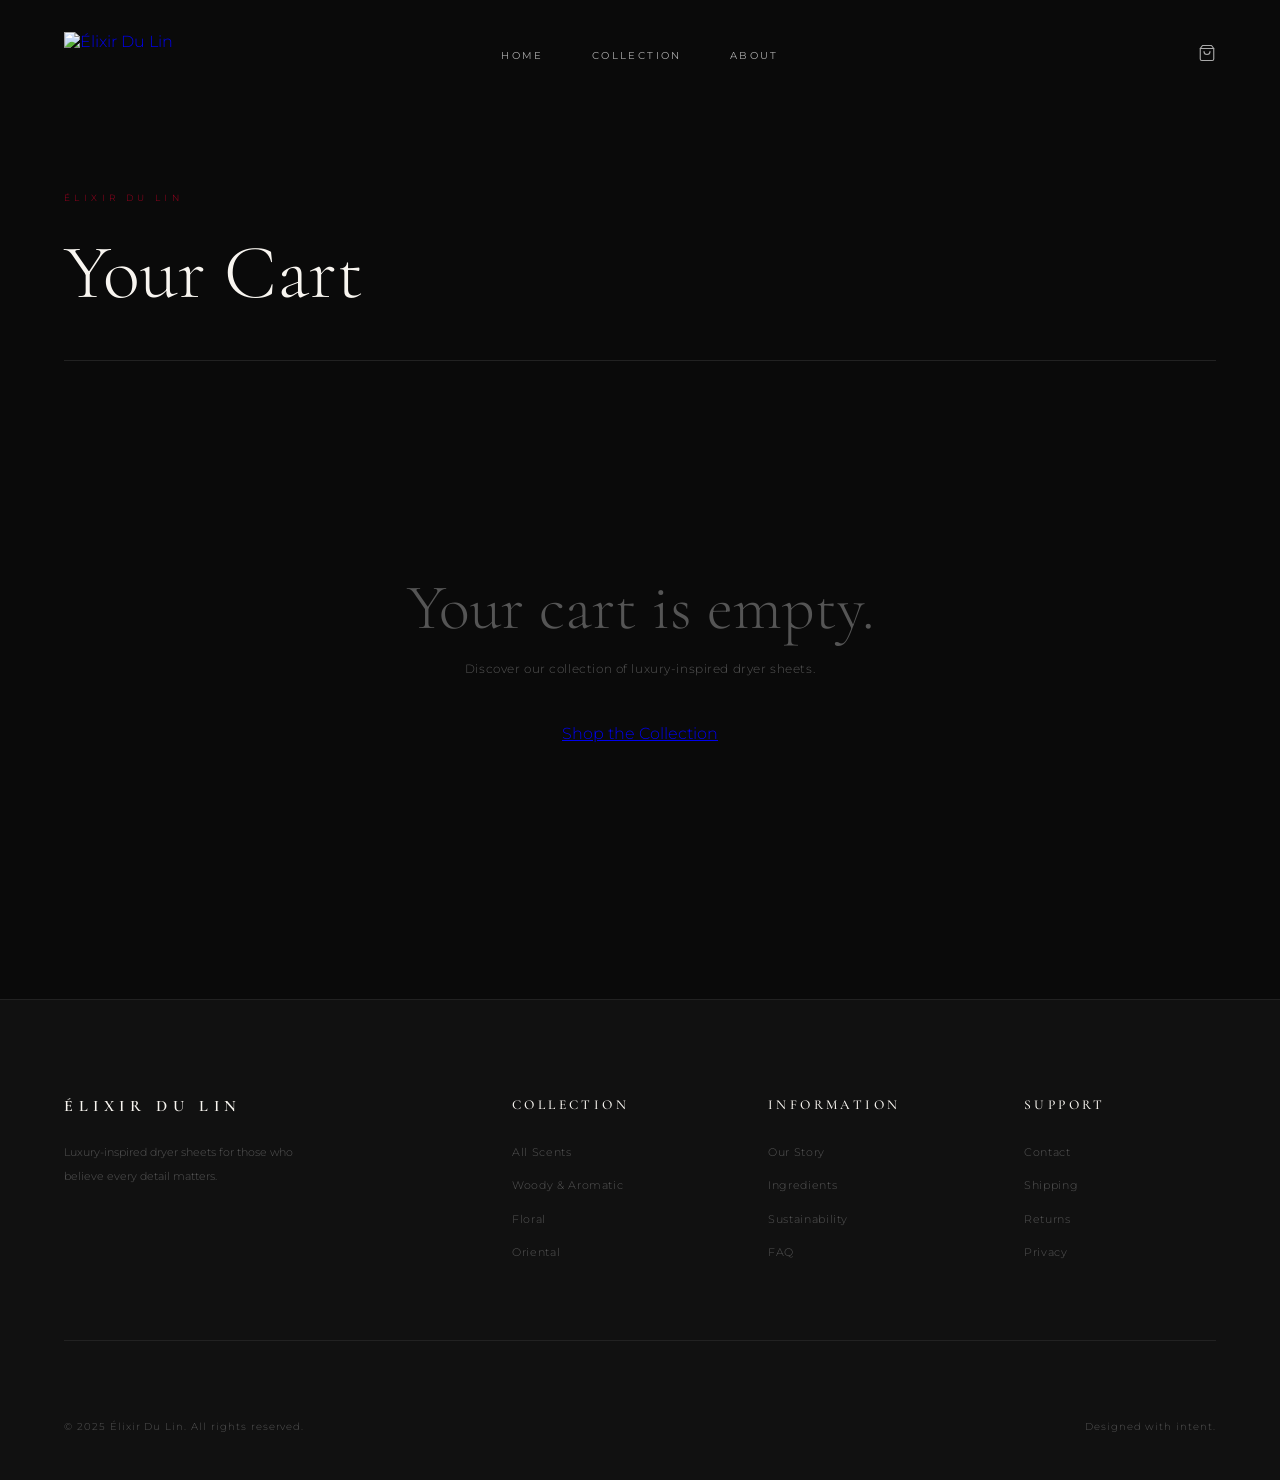
==== commit 97d313e1: "Add ÉDL monogram logo SVG, use in navbar across all pages" ====
--- a/cart.html
+++ b/cart.html
@@ -9,7 +9,7 @@
 <body>
 
   <nav>
-    <a href="index.html" class="nav-wordmark">Élixir Du Lin</a>
+    <a href="index.html" class="nav-logo-img"><img src="assets/logo.svg" alt="Élixir Du Lin" class="nav-logo-svg"/></a>
     <ul class="nav-links">
       <li><a href="index.html">Home</a></li>
       <li><a href="shop.html">Collection</a></li>
--- a/css/style.css
+++ b/css/style.css
@@ -85,6 +85,21 @@
 }
 
 .nav-wordmark:hover { opacity: 0.6; }
+
+.nav-logo-img {
+  display: flex;
+  align-items: center;
+  text-decoration: none;
+  transition: opacity 0.3s;
+}
+
+.nav-logo-img:hover { opacity: 0.7; }
+
+.nav-logo-svg {
+  height: 42px;
+  width: auto;
+  display: block;
+}
 
 .nav-links {
   list-style: none;
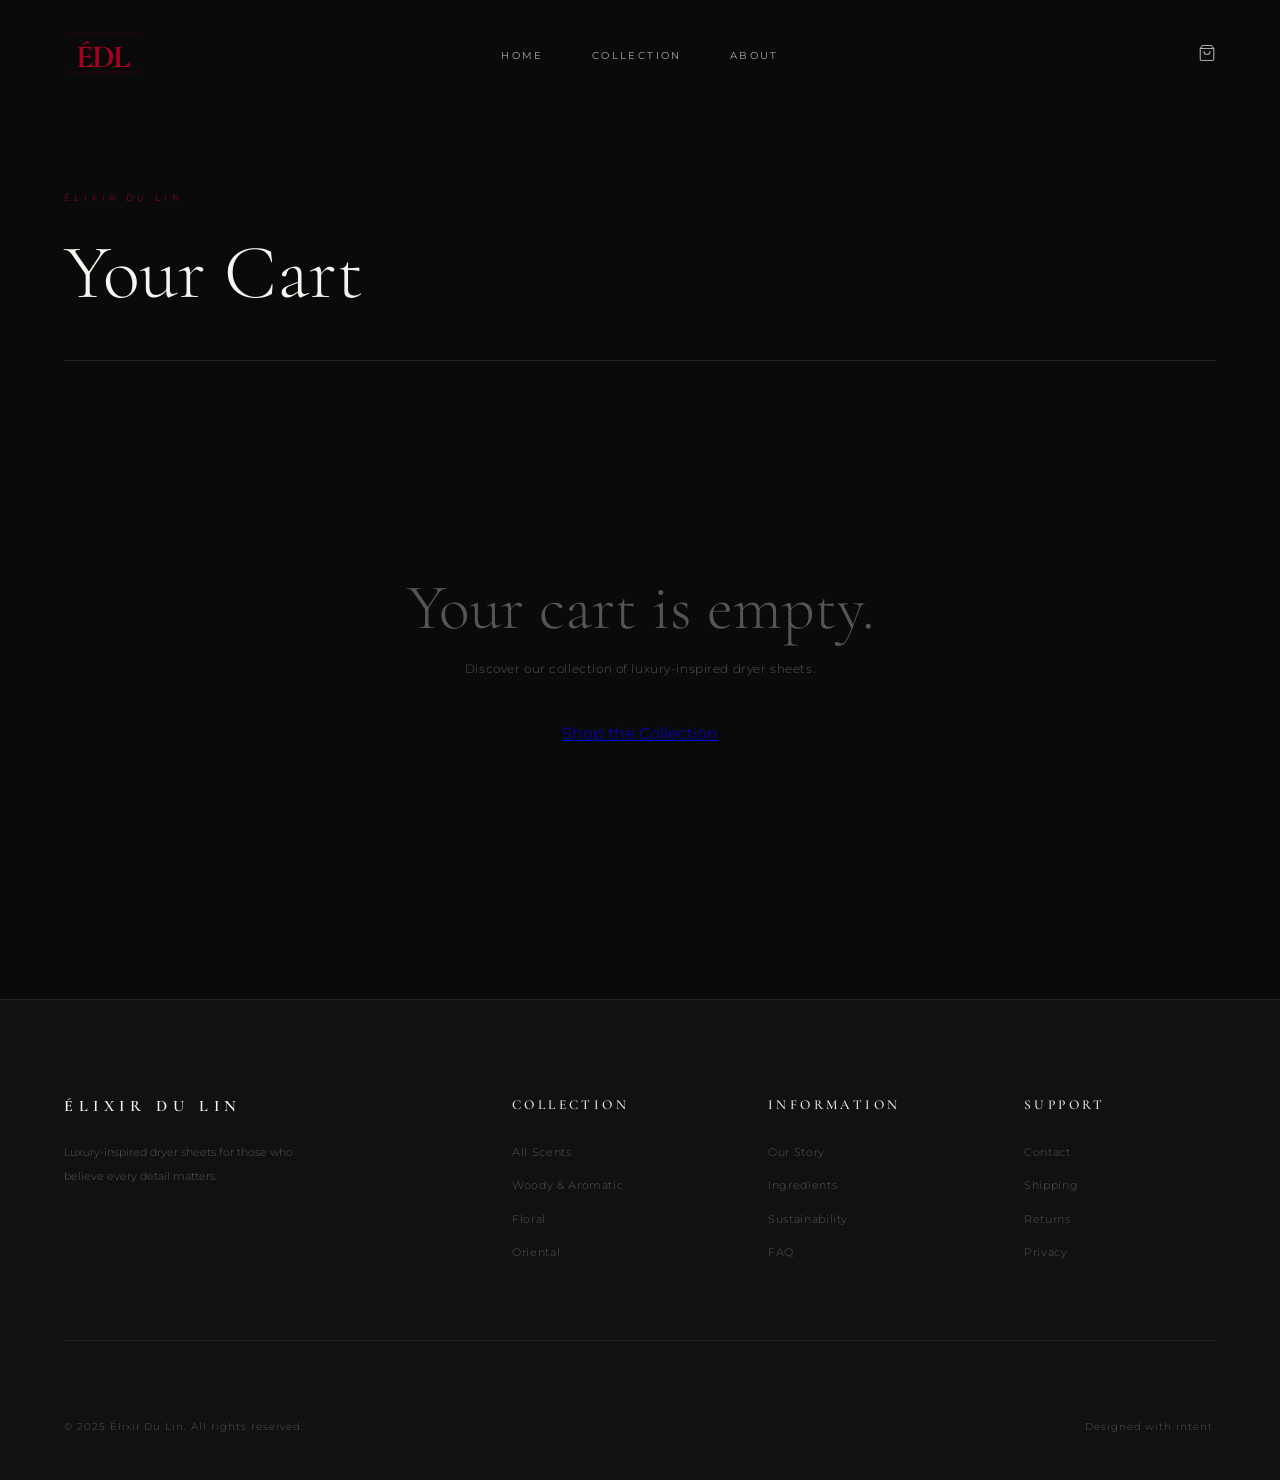
==== commit 174ff05c: "Fix logo: inline SVG instead of img src so font loads correctly" ====
--- a/cart.html
+++ b/cart.html
@@ -9,7 +9,7 @@
 <body>
 
   <nav>
-    <a href="index.html" class="nav-logo-img"><img src="assets/logo.svg" alt="Élixir Du Lin" class="nav-logo-svg"/></a>
+    <a href="index.html" class="nav-logo-img"><svg class="nav-logo-svg" viewBox="0 0 240 130" xmlns="http://www.w3.org/2000/svg"><line x1="10" y1="6" x2="230" y2="6" stroke="#A50021" stroke-width="0.8"/><text font-family="Cormorant Garamond, Georgia, serif" font-weight="700" font-size="100" fill="#A50021" text-anchor="middle" x="120" y="108" letter-spacing="-6">ÉDL</text><line x1="10" y1="124" x2="230" y2="124" stroke="#A50021" stroke-width="0.8"/></svg></a>
     <ul class="nav-links">
       <li><a href="index.html">Home</a></li>
       <li><a href="shop.html">Collection</a></li>
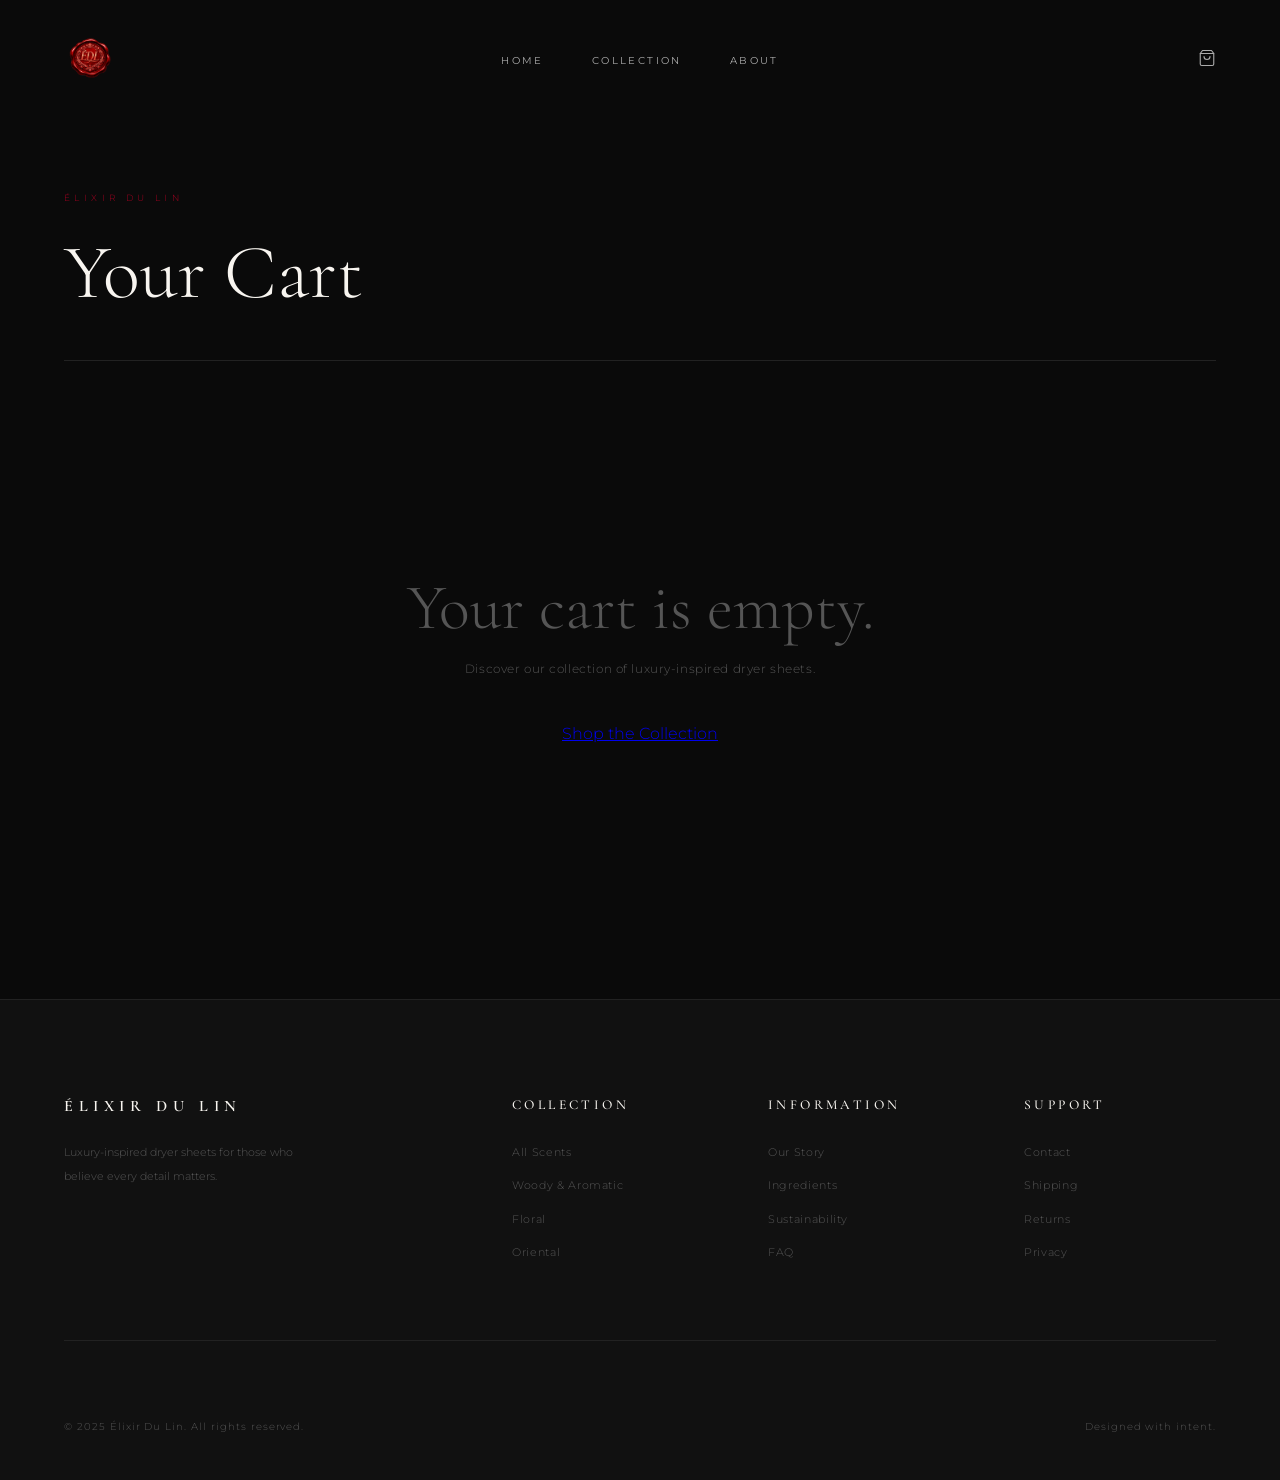
==== commit 556fb2b7: "Replace nav logo with ornate wax seal PNG (transparent background)" ====
--- a/cart.html
+++ b/cart.html
@@ -9,7 +9,7 @@
 <body>
 
   <nav>
-    <a href="index.html" class="nav-logo-img"><svg class="nav-logo-svg" viewBox="0 0 240 130" xmlns="http://www.w3.org/2000/svg"><line x1="10" y1="6" x2="230" y2="6" stroke="#A50021" stroke-width="0.8"/><text font-family="Cormorant Garamond, Georgia, serif" font-weight="700" font-size="100" fill="#A50021" text-anchor="middle" x="120" y="108" letter-spacing="-6">ÉDL</text><line x1="10" y1="124" x2="230" y2="124" stroke="#A50021" stroke-width="0.8"/></svg></a>
+    <a href="index.html" class="nav-logo-img"><img src="assets/seal.png" class="nav-logo-svg" alt="Élixir Du Lin" /></a>
     <ul class="nav-links">
       <li><a href="index.html">Home</a></li>
       <li><a href="shop.html">Collection</a></li>
--- a/css/style.css
+++ b/css/style.css
@@ -96,7 +96,7 @@
 .nav-logo-img:hover { opacity: 0.7; }
 
 .nav-logo-svg {
-  height: 42px;
+  height: 52px;
   width: auto;
   display: block;
 }
